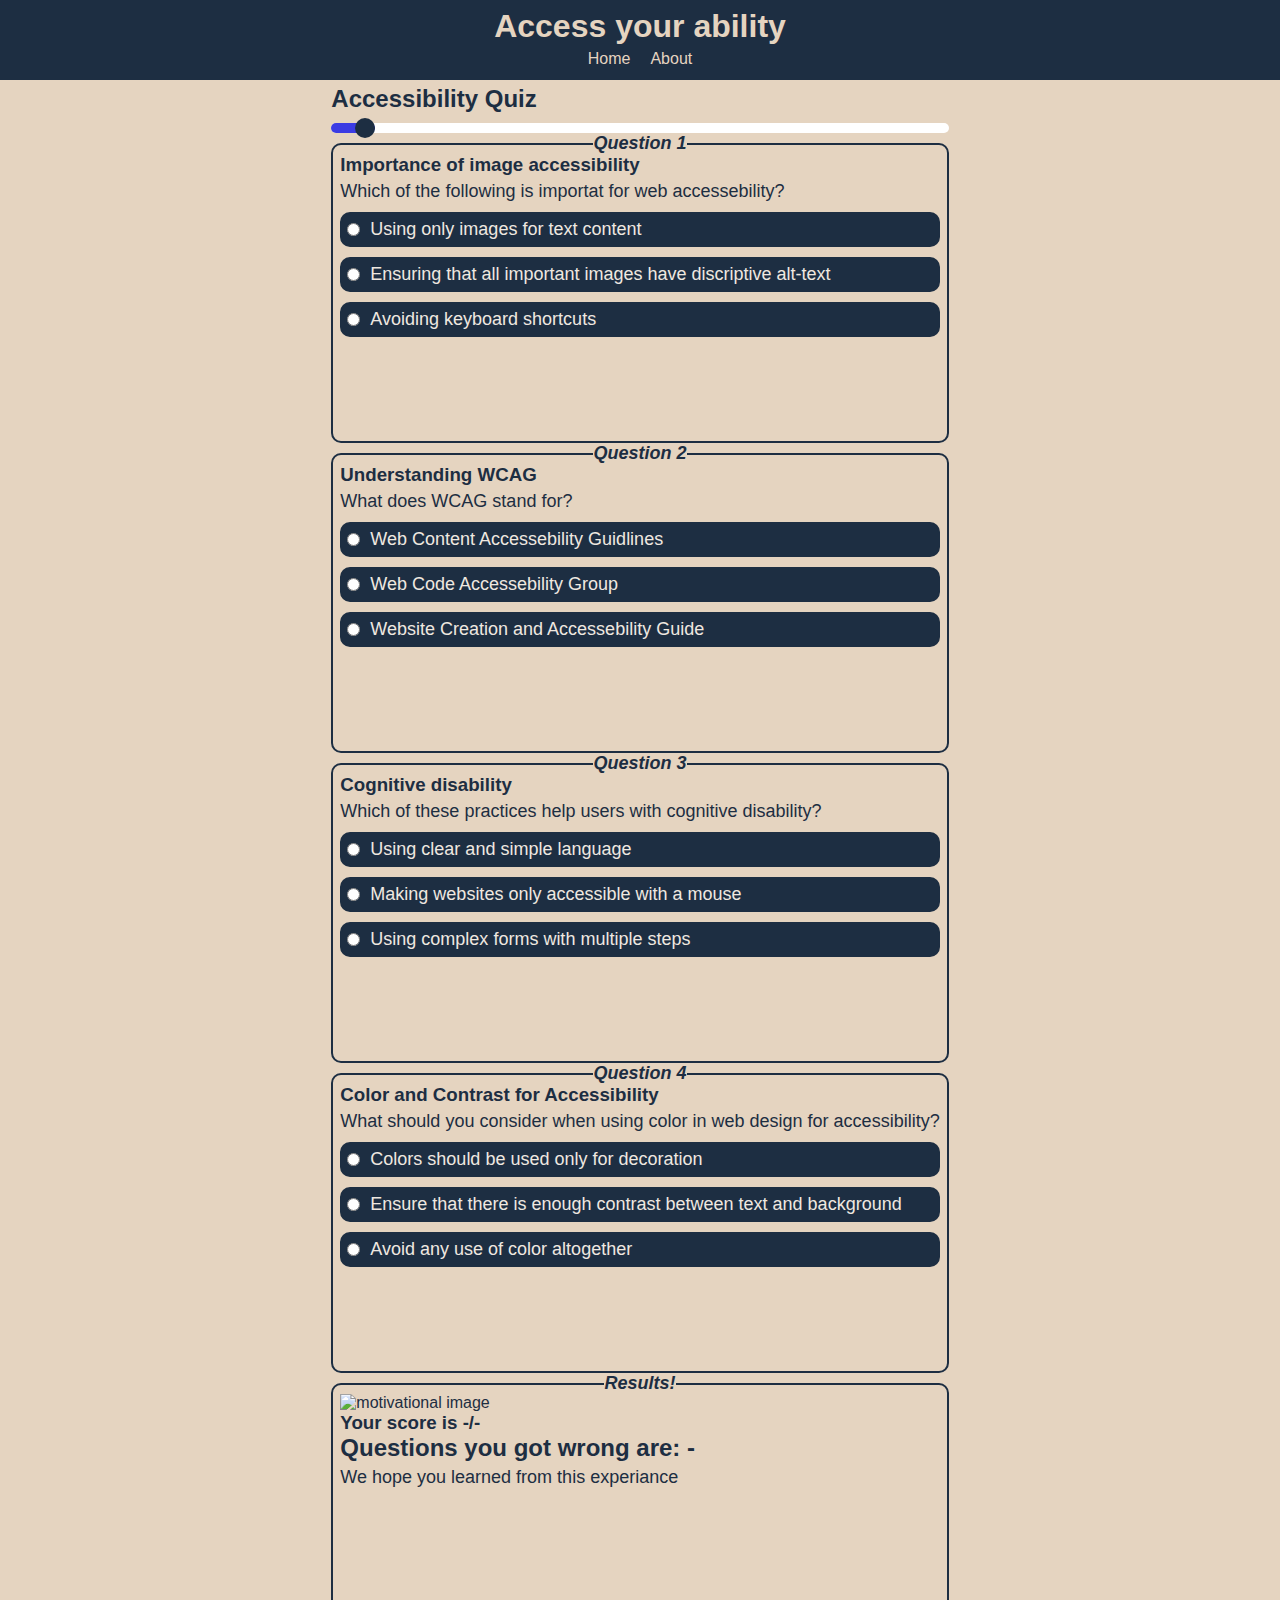
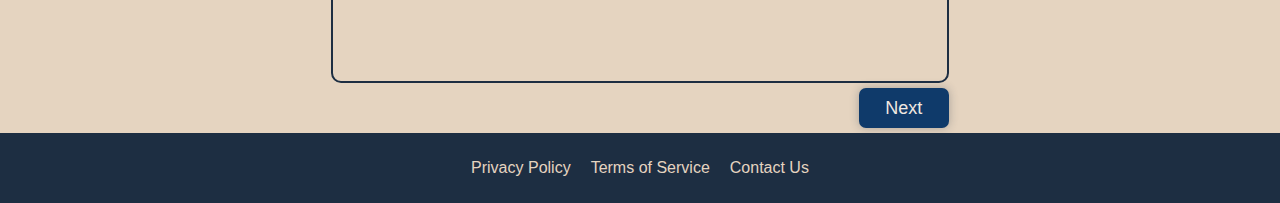
==== index.html @ b811b4c0 "fuckfuckfuckfuck" ====
<!DOCTYPE html>
<html lang="en">

<head>
  <meta charset="UTF-8" />
  <meta
    name="viewport"
    content="width=device-width, initial-scale=1.0"
  />
  <title>Access Your Ability</title>
  <link
    rel="stylesheet"
    href="css/styles.css"
  />

</head>

<body>
  <a
    href="#main-content"
    class="skip-link"
  >Skip to main content</a>
  <header id="header">
    <div class="header-content">
      <h1>
        Access your ability
      </h1>
      <nav
        role="navigation"
        aria-label="main menu"
      >
        <ul>
          <li>
            <a
              href="index.html"
              class="nav-links"
            >Home</a>
          </li>
          <li>
            <a
              href="about.html"
              class="nav-links"
            >About</a>
          </li>
        </ul>
      </nav>
    </div>
  </header>

  <main id="main">

    <section
      id="banner"
      role="banner"
    >
      <img
        src="assets/hero.jpg"
        alt=""
        role="presentation"
      />
    </section>
    <div class="main-content">
      <section id="introduction">
        <h2>Introduction</h2>
        <p>Our quiz is accessible with clear text, high contrast, keyboard navigation, and alternative text for images.
        </p>
        <div class="start-quiz">
          <button
            id="intro-continue"
            type="button"
            class="start-quiz-button"
          >
            Start Quiz
          </button>
        </div>
      </section>

      <section id="quiz-section">
        <h2 id="quiz-head">
          Accessibility Quiz
        </h2>
        <div class="progress-bar-container">
          <div class="progress-bar">
            <div
              class="bar"
              id="bar"
            ><span id="percent-bar"></span></div>
          </div>

        </div>
        <form>
          <fieldset
            id="question-one"
            class="form-questions"
          >
            <legend>
              Question 1
            </legend>
            <h3>Importance of image accessibility</h3>
            <p>Which of the following is importat for web accessebility?</p>

            <span class="answer-container">
              <input
                id="question-1-1"
                name="question-1"
                value="true"
                type="radio"
              >
              <label for="question-1-1">Using only images for text content</label>
            </span>

            <span class="answer-container">
              <input
                id="question-1-2"
                name="question-1"
                value="false"
                type="radio"
              >
              <label for="question-1-2">Ensuring that all important images have discriptive alt-text</label>
            </span>

            <span class="answer-container">
              <input
                id="question-1-3"
                name="question-1"
                value="false"
                type="radio"
              >
              <label for="question-1-3">Avoiding keyboard shortcuts</label>
            </span>
          </fieldset>

          <fieldset
            id="question-two"
            class="form-questions"
          >
            <legend>
              Question 2
            </legend>
            <h3>Understanding WCAG</h3>
            <p>What does WCAG stand for?</p>
            <span class="answer-container">
              <input
                id="question-2-1"
                name="WCAG"
                value="true"
                type="radio"
              >
              <label for="question-2-1">Web Content Accessebility Guidlines</label>
            </span>

            <span class="answer-container">
              <input
                id="question-2-2"
                name="WCAG"
                value="false"
                type="radio"
              >
              <label for="question-2-2">Web Code Accessebility Group</label>
            </span>

            <span class="answer-container">
              <input
                id="question-2-3"
                name="WCAG"
                value="false"
                type="radio"
              >
              <label for="question-2-3">Website Creation and Accessebility Guide</label>
            </span>
          </fieldset>

          <fieldset
            id="question-three"
            class="form-questions"
          >
            <legend>
              Question 3
            </legend>
            <h3>Cognitive disability</h3>
            <p>Which of these practices help users with cognitive disability?</p>

            <span class="answer-container">
              <input
                id="question-3-1"
                name="cognitive-disability"
                value="true"
                type="radio"
              >
              <label for="question-3-1">Using clear and simple language</label>
            </span>

            <span class="answer-container">
              <input
                id="question-3-2"
                name="cognitive-disability"
                value="false"
                type="radio"
              >
              <label for="question-3-2">Making websites only accessible with a mouse</label>
            </span>

            <span class="answer-container">
              <input
                id="question-3-3"
                name="cognitive-disability"
                value="false"
                type="radio"
              >
              <label for="question-3-3">Using complex forms with multiple steps</label>
            </span>

          </fieldset>

          <fieldset
            id="question-four"
            class="form-questions"
          >
            <legend>
              Question 4
            </legend>
            <h3>Color and Contrast for Accessibility </h3>
            <p>What should you consider when using color in web design for accessibility?</p>

            <span class="answer-container">
              <input
                id="question-4-1"
                name="color-accessibility"
                value="false"
                type="radio"
              >
              <label for="question-4-1">Colors should be used only for decoration</label>
            </span>

            <span class="answer-container">
              <input
                id="question-4-2"
                name="color-accessibility"
                value="true"
                type="radio"
              >
              <label for="question-4-2">Ensure that there is enough contrast between text and background</label>
            </span>

            <span class="answer-container">
              <input
                id="question-4-3"
                name="color-accessibility"
                value="false"
                type="radio"
              >
              <label for="question-4-3">Avoid any use of color altogether</label>
            </span>

          </fieldset>

          <fieldset
            id="results"
            class="form-result"
          >
            <legend>
              Results!
            </legend>
            <img
              src=""
              alt="motivational image"
              role="img"
            />
            <h3 id="score">Your score is -/-</h3>
            <h2 id="flunked">Questions you got wrong are: -</h2>
            <p id="results-message">We hope you learned from this experiance</p>
          </fieldset>

        </form>
        <div class="button-container">
          <!-- Change the names on these divs later on -->

          <button
            id="back-button"
            type="button"
            class="quiz-buttons"
            hidden="true"
          >
            Back
          </button>

          <button
            id="next-button"
            type="button"
            class="quiz-buttons"
          >
            Next
          </button>

          <button
            id="result-button"
            type="submit"
            class="quiz-buttons"
            hidden="true"
          >
            See Result
          </button>

        </div>
      </section>

    </div>

  </main>

  <footer
    id="footer"
    role="contentinfo"
  >
    <div class="footer-content">
      <ul>
        <li>
          <a
            href="#"
            class="nav-links"
          >Privacy Policy</a>
        </li>
        <li>
          <a
            href="#"
            class="nav-links"
          >Terms of Service</a>
        </li>
        <li>
          <a
            href="#"
            class="nav-links"
          >Contact Us</a>
        </li>
      </ul>
    </div>
  </footer>

  <script src="js/main.js"></script>
</body>


</html>
---- css/styles.css ----
* {
  margin: 0;
  padding: 0;
  box-sizing: border-box;
  font-family: 'Gill Sans', 'Gill Sans MT', Calibri, 'Trebuchet MS', sans-serif;
}

body {
  display: flex;
  flex-direction: column;
  min-height: 100vh;
}

.skip-link {
  position: absolute;
  top: -40px;
  left: 0;
  color: white;
  padding: 8px;
  z-index: 100;
  transition: top 0.3s;
}

.skip-link:focus {
  top: 0;
  outline: 3px solid yellow;
  outline-offset: 2px;
  border-radius: 2px;
  text-decoration: none;
}

:focus-visible {
  outline: 2px solid yellow;
  outline-offset: 2px;
  border: 2px solid red !important;
  border-radius: 2px;
}

#header {
  background-color: #1d2e42;
  color: #e5d4c0;
  display: flex;
  height: 80px;
}

.header-content {
  display: flex;
  flex-direction: column;
  justify-content: center;
  align-items: center;
  width: 100%;

}

h1 {

  text-align: center;

}

ul {
  display: flex;
  gap: 10px;
}

li {
  list-style-type: none;
  padding: 5px;
}

.nav-links {
  text-decoration: none;
  color: #e5d4c0;
  font-size: 16px;
}

#banner {
  height: auto;
  display: none;
}

#banner img {
  width: 100%;
  object-fit: cover;
  height: auto;
  max-height: 250px;
}

main {
  background-color: #e5d4c0;
  flex: 1;
  display: flex;
  flex-direction: column;
}

.main-content {
  display: flex;
  justify-content: center;
  align-items: center;
  flex: 1;

}

/*Här gör vi disply flex för att styla introduction*/
#introduction {
  margin-top: -4px;
  padding: 10px;
  color: white;
  flex: 1;
  display: none;
  /* display: flex; */
  flex-direction: column;
  align-items: center;
  justify-content: center;
  max-width: 446px;
  background-color: #e8dbcc;


}

#introduction h2,
#introduction p {
  padding: 7px;
  color: #1d2e42;
}

#introduction p {
  font-size: 18px;
  text-align: center;
}

.start-quiz {
  display: flex;
  justify-content: flex-start;
  margin: 10px 10px 10px 0;

}

.start-quiz-button {
  font-size: 18px;
  font-weight: 500;
  padding: 8px;
  border-radius: 10px;
  border: none;
  background-color: #1d2e42;
  color: #e5d4c0;
  box-shadow: 0px 0px 10px rgba(29, 46, 66, 0.3);


}

/* Ta bort display none sen  */
#quiz-section {
  display: block;
  margin: 5px;
  color: #1d2e42;
  /* display: none; */
}

#quiz-head {
  padding-bottom: 10px;
}

/*progressbar*/
.progress-bar-container {
  width: 100%;
  display: flex;
  justify-content: center;
  align-items: center;
}

.progress-bar {
  background: white;
  height: 10px;
  width: 100%;
  border-radius: 5px;
}

.bar {
  height: 10px;
  border-radius: 5px;
  width: 7%;
  background: rgb(59, 59, 227);
  display: flex;
  justify-content: flex-end;
  align-items: center;
  transition: all 0.25s ease-in-out;
}

.bar span {
  height: 20px;
  width: 20px;
  border-radius: 50%;
  background-color: white;
  display: flex;
  align-items: center;
  justify-content: center;
  background-color: #1d2e42;
}

form {
  display: flex;
  flex-direction: column;
  height: 100%;
  width: 100%;
  overflow: hidden;
  position: relative;
}

legend {
  font-size: 18px;
  font-weight: 600;
  font-style: italic;
  text-align: center;
}

.form-questions,
.form-result {
  /* font-size: 16px; */
  flex: 1;
  flex-direction: column;
  padding: 0 7px;
  border-radius: 10px;
  width: 100%;
  display: flex;
  border: 2px solid #1d2e42;
  min-height: 310px;
  min-width: 100%;
  flex-shrink: 0;
  transition: transform 0.3s ease-in-out;
}

/*här stod det tidigare bara .form-questions istället för .form-questions p. Vet inte varför men det gjorde att paddingen i den ovanför inte funkade så ändrade det*/
.form-questions p,
.form-result p {
  font-size: 18px;
  padding: 5px 0;
}

.form-questions.displayed {
  display: flex;
}

.form-result.displayed {
  display: flex;
}

.slide-in-right {
  transform: translateX(100%);
}

.slide-in-left {
  transform: translateX(-100%);
}

.slide-out-left {
  transform: translateX(-100%);
}

.slide-out-right {
  transform: translateX(100%);
}

/*
.slide-in-right {
  animation: slideInRight 0.25s linear;
  animation-fill-mode: forwards;
  display: flex;
}


@keyframes slideInRight {
  from {
    transform: translateX(100%);
  }

  to {
    transform: translateX(0);
  }

}

.slide-out-left {
  animation: slideOutLeft 0.25s linear;
  animation-fill-mode: forwards;
}

@keyframes slideOutLeft {
  from {
    transform: translateX(0);
  }

  to {
    transform: translateX(-100%);
    display: none;

  }
}


.slide-in-left {
  animation: slideInLeft 0.25s linear;
  animation-fill-mode: forwards;
}

@keyframes slideInLeft {
  from {
    transform: translateX(-100%);
  }

  to {
    transform: translateX(0);
    display: flex;
  }

}

.slide-out-right {
  animation: slideOutRight 0.25s linear;
  animation-fill-mode: forwards;
}

@keyframes slideOutRight {
  from {
    transform: translateX(0);
  }

  to {
    transform: translateX(100%);
    display: none;
  }
}
*/

.answer-container {
  display: flex;
  flex-direction: row;
  gap: 10px;
  padding: 5px;
  margin: 5px 0;
  border: 2px solid #1d2e42;
  border-radius: 10px;
  background-color: #1d2e42;
  color: #efe8e0;
  font-size: 18px;

}

.button-container {
  display: flex;
  margin-top: 5px;
  justify-content: space-between;

}

#back-button[hidden] {
  visibility: hidden;
  display: block;
  /* Don't delete!! This is so that the next-button stays to the right when backbutton is not visable */
}

.quiz-buttons {
  width: 90px;
  height: 40px;
  font-size: 18px;
  border: none;
  border-radius: 7px;
  background-color: #0f3a6a;
  color: #efe8e0;
  box-shadow: 0px 0px 10px rgba(29, 46, 66, 0.3);

}

#footer {
  background-color: #1d2e42;
  height: 70px;
  display: flex;
  flex-direction: row;
  align-items: center;
  justify-content: space-evenly;
}

.footer-content {
  padding: 0 10px;
}

@media (prefers-reduced-motion) {
  /* styles to apply if a user's device settings are set to reduced motion */
}
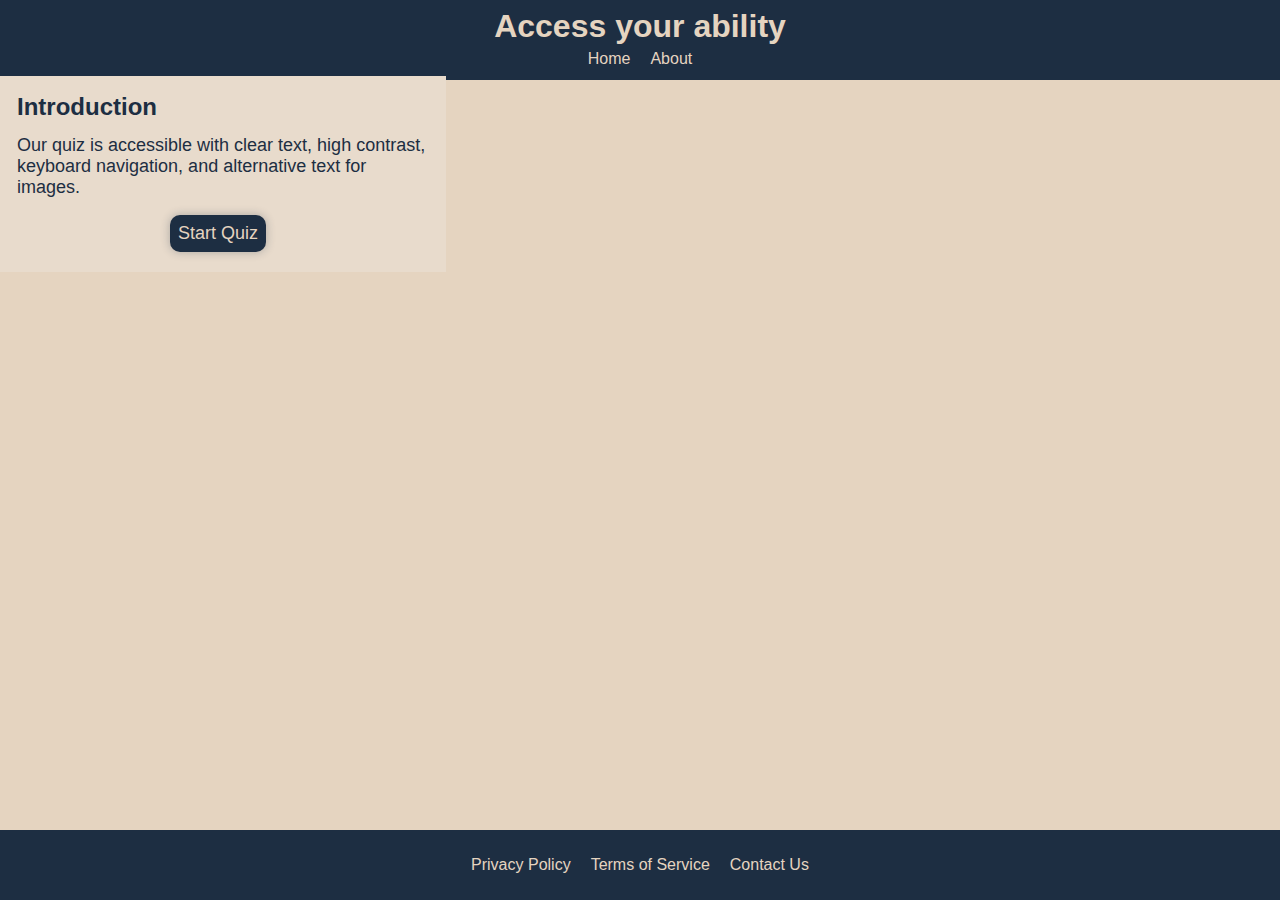
==== commit f7e3ab6b: "start function on displaying form and html for name and email" ====
--- a/index.html
+++ b/index.html
@@ -17,7 +17,7 @@
 
 <body>
   <a
-    href="#main-content"
+    href="#intro-continue"
     class="skip-link"
   >Skip to main content</a>
   <header id="header">
@@ -59,219 +59,231 @@
         role="presentation"
       />
     </section>
-    <div class="main-content">
-      <section id="introduction">
-        <h2>Introduction</h2>
-        <p>Our quiz is accessible with clear text, high contrast, keyboard navigation, and alternative text for images.
-        </p>
-        <div class="start-quiz">
-          <button
-            id="intro-continue"
-            type="button"
-            class="start-quiz-button"
-          >
-            Start Quiz
-          </button>
+
+    <section id="introduction">
+
+      <h2>Introduction</h2>
+      <p>Our quiz is accessible with clear text, high contrast, keyboard navigation, and alternative text for images.
+      </p>
+      <div class="start-quiz">
+
+        <button
+          id="intro-continue"
+          type="button"
+          class="start-quiz-button"
+        >
+          Start Quiz
+        </button>
+      </div>
+    </section>
+
+    <section
+      id="quiz-section"
+      hidden
+    >
+      <h2 id="quiz-head">
+        Accessibility Quiz
+      </h2>
+
+      <div class="progress-bar-container">
+        <div class="progress-bar">
+          <div
+            class="bar"
+            id="bar"
+          ><span id="percent-bar"></span></div>
         </div>
-      </section>
-
-      <section id="quiz-section">
-        <h2 id="quiz-head">
-          Accessibility Quiz
-        </h2>
-        <div class="progress-bar-container">
-          <div class="progress-bar">
-            <div
-              class="bar"
-              id="bar"
-            ><span id="percent-bar"></span></div>
-          </div>
-
-        </div>
-        <form>
-          <fieldset
-            id="question-one"
-            class="form-questions"
-          >
-            <legend>
-              Question 1
-            </legend>
-            <h3>Importance of image accessibility</h3>
-            <p>Which of the following is importat for web accessebility?</p>
-
-            <span class="answer-container">
-              <input
-                id="question-1-1"
-                name="question-1"
-                value="true"
-                type="radio"
-              >
-              <label for="question-1-1">Using only images for text content</label>
-            </span>
-
-            <span class="answer-container">
-              <input
-                id="question-1-2"
-                name="question-1"
-                value="false"
-                type="radio"
-              >
-              <label for="question-1-2">Ensuring that all important images have discriptive alt-text</label>
-            </span>
-
-            <span class="answer-container">
-              <input
-                id="question-1-3"
-                name="question-1"
-                value="false"
-                type="radio"
-              >
-              <label for="question-1-3">Avoiding keyboard shortcuts</label>
-            </span>
-          </fieldset>
-
-          <fieldset
-            id="question-two"
-            class="form-questions"
-          >
-            <legend>
-              Question 2
-            </legend>
-            <h3>Understanding WCAG</h3>
-            <p>What does WCAG stand for?</p>
-            <span class="answer-container">
-              <input
-                id="question-2-1"
-                name="WCAG"
-                value="true"
-                type="radio"
-              >
-              <label for="question-2-1">Web Content Accessebility Guidlines</label>
-            </span>
-
-            <span class="answer-container">
-              <input
-                id="question-2-2"
-                name="WCAG"
-                value="false"
-                type="radio"
-              >
-              <label for="question-2-2">Web Code Accessebility Group</label>
-            </span>
-
-            <span class="answer-container">
-              <input
-                id="question-2-3"
-                name="WCAG"
-                value="false"
-                type="radio"
-              >
-              <label for="question-2-3">Website Creation and Accessebility Guide</label>
-            </span>
-          </fieldset>
-
-          <fieldset
-            id="question-three"
-            class="form-questions"
-          >
-            <legend>
-              Question 3
-            </legend>
-            <h3>Cognitive disability</h3>
-            <p>Which of these practices help users with cognitive disability?</p>
-
-            <span class="answer-container">
-              <input
-                id="question-3-1"
-                name="cognitive-disability"
-                value="true"
-                type="radio"
-              >
-              <label for="question-3-1">Using clear and simple language</label>
-            </span>
-
-            <span class="answer-container">
-              <input
-                id="question-3-2"
-                name="cognitive-disability"
-                value="false"
-                type="radio"
-              >
-              <label for="question-3-2">Making websites only accessible with a mouse</label>
-            </span>
-
-            <span class="answer-container">
-              <input
-                id="question-3-3"
-                name="cognitive-disability"
-                value="false"
-                type="radio"
-              >
-              <label for="question-3-3">Using complex forms with multiple steps</label>
-            </span>
-
-          </fieldset>
-
-          <fieldset
-            id="question-four"
-            class="form-questions"
-          >
-            <legend>
-              Question 4
-            </legend>
-            <h3>Color and Contrast for Accessibility </h3>
-            <p>What should you consider when using color in web design for accessibility?</p>
-
-            <span class="answer-container">
-              <input
-                id="question-4-1"
-                name="color-accessibility"
-                value="false"
-                type="radio"
-              >
-              <label for="question-4-1">Colors should be used only for decoration</label>
-            </span>
-
-            <span class="answer-container">
-              <input
-                id="question-4-2"
-                name="color-accessibility"
-                value="true"
-                type="radio"
-              >
-              <label for="question-4-2">Ensure that there is enough contrast between text and background</label>
-            </span>
-
-            <span class="answer-container">
-              <input
-                id="question-4-3"
-                name="color-accessibility"
-                value="false"
-                type="radio"
-              >
-              <label for="question-4-3">Avoid any use of color altogether</label>
-            </span>
-
-          </fieldset>
-
-          <fieldset
-            id="results"
-            class="form-result"
-          >
-            <legend>
-              Results!
-            </legend>
-            <img
-              src=""
-              alt="motivational image"
-              role="img"
-            />
-            <h3 id="score">Your score is -/-</h3>
-            <h2 id="flunked">Questions you got wrong are: -</h2>
-            <p id="results-message">We hope you learned from this experiance</p>
-          </fieldset>
-
-        </form>
+      </div>
+
+      <form>
+        <fieldset >
+          <!-- ska vi göra att man fyller i namn här eller inte? -->
+        </fieldset>
+        <fieldset
+          id="question-one"
+          class="form-questions"
+        >
+          <legend>
+            Question 1
+          </legend>
+          <h3>Importance of image accessibility</h3>
+          <p>Which of the following is importat for web accessebility?</p>
+
+          <span class="answer-container">
+            <input
+              id="question-1-1"
+              name="question-1"
+              value="true"
+              type="radio"
+            >
+            <label for="question-1-1">Using only images for text content</label>
+          </span>
+
+          <span class="answer-container">
+            <input
+              id="question-1-2"
+              name="question-1"
+              value="false"
+              type="radio"
+            >
+            <label for="question-1-2">Ensuring that all important images have discriptive alt-text</label>
+          </span>
+
+          <span class="answer-container">
+            <input
+              id="question-1-3"
+              name="question-1"
+              value="false"
+              type="radio"
+            >
+            <label for="question-1-3">Avoiding keyboard shortcuts</label>
+          </span>
+        </fieldset>
+
+        <fieldset
+          id="question-two"
+          class="form-questions"
+          hidden
+        >
+          <legend>
+            Question 2
+          </legend>
+          <h3>Understanding WCAG</h3>
+          <p>What does WCAG stand for?</p>
+          <span class="answer-container">
+            <input
+              id="question-2-1"
+              name="WCAG"
+              value="true"
+              type="radio"
+            >
+            <label for="question-2-1">Web Content Accessebility Guidlines</label>
+          </span>
+
+          <span class="answer-container">
+            <input
+              id="question-2-2"
+              name="WCAG"
+              value="false"
+              type="radio"
+            >
+            <label for="question-2-2">Web Code Accessebility Group</label>
+          </span>
+
+          <span class="answer-container">
+            <input
+              id="question-2-3"
+              name="WCAG"
+              value="false"
+              type="radio"
+            >
+            <label for="question-2-3">Website Creation and Accessebility Guide</label>
+          </span>
+        </fieldset>
+
+        <fieldset
+          id="question-three"
+          class="form-questions"
+          hidden="true"
+        >
+          <legend>
+            Question 3
+          </legend>
+          <h3>Cognitive disability</h3>
+          <p>Which of these practices help users with cognitive disability?</p>
+
+          <span class="answer-container">
+            <input
+              id="question-3-1"
+              name="cognitive-disability"
+              value="true"
+              type="radio"
+            >
+            <label for="question-3-1">Using clear and simple language</label>
+          </span>
+
+          <span class="answer-container">
+            <input
+              id="question-3-2"
+              name="cognitive-disability"
+              value="false"
+              type="radio"
+            >
+            <label for="question-3-2">Making websites only accessible with a mouse</label>
+          </span>
+
+          <span class="answer-container">
+            <input
+              id="question-3-3"
+              name="cognitive-disability"
+              value="false"
+              type="radio"
+            >
+            <label for="question-3-3">Using complex forms with multiple steps</label>
+          </span>
+
+        </fieldset>
+
+        <fieldset
+          id="question-four"
+          class="form-questions"
+          hidden="true"
+        >
+          <legend>
+            Question 4
+          </legend>
+          <h3>Color and Contrast for Accessibility </h3>
+          <p>What should you consider when using color in web design for accessibility?</p>
+
+          <span class="answer-container">
+            <input
+              id="question-4-1"
+              name="color-accessibility"
+              value="false"
+              type="radio"
+            >
+            <label for="question-4-1">Colors should be used only for decoration</label>
+          </span>
+
+          <span class="answer-container">
+            <input
+              id="question-4-2"
+              name="color-accessibility"
+              value="true"
+              type="radio"
+            >
+            <label for="question-4-2">Ensure that there is enough contrast between text and background</label>
+          </span>
+
+          <span class="answer-container">
+            <input
+              id="question-4-3"
+              name="color-accessibility"
+              value="false"
+              type="radio"
+            >
+            <label for="question-4-3">Avoid any use of color altogether</label>
+          </span>
+
+        </fieldset>
+
+        <fieldset
+          id="results"
+          class="form-result"
+          hidden="true"
+        >
+          <legend>
+            Results!
+          </legend>
+          <img
+            src=""
+            alt="motivational image"
+            role="img"
+          />
+          <h3 id="score">Your score is -/-</h3>
+          <h2 id="flunked">Questions you got wrong are: -</h2>
+          <p id="results-message">We hope you learned from this experiance</p>
+        </fieldset>
+
         <div class="button-container">
           <!-- Change the names on these divs later on -->
 
@@ -292,19 +304,28 @@
             Next
           </button>
 
-          <button
+          <input
             id="result-button"
             type="submit"
             class="quiz-buttons"
             hidden="true"
-          >
-            See Result
+            value="See Result"
+          />
+
+          <button
+            id="retake-button"
+            type="button"
+            class="quiz-buttons"
+            hidden="true"
+          >Retake quiz
+
           </button>
-
         </div>
-      </section>
-
-    </div>
+      </form>
+
+    </section>
+
+
 
   </main>
 
--- a/css/styles.css
+++ b/css/styles.css
@@ -93,28 +93,14 @@
   flex-direction: column;
 }
 
-.main-content {
-  display: flex;
-  justify-content: center;
-  align-items: center;
-  flex: 1;
-
-}
 
 /*Här gör vi disply flex för att styla introduction*/
 #introduction {
   margin-top: -4px;
   padding: 10px;
   color: white;
-  flex: 1;
-  display: none;
-  /* display: flex; */
-  flex-direction: column;
-  align-items: center;
-  justify-content: center;
   max-width: 446px;
   background-color: #e8dbcc;
-
 
 }
 
@@ -126,12 +112,12 @@
 
 #introduction p {
   font-size: 18px;
-  text-align: center;
+
 }
 
 .start-quiz {
   display: flex;
-  justify-content: flex-start;
+  justify-content: center;
   margin: 10px 10px 10px 0;
 
 }
@@ -151,10 +137,10 @@
 
 /* Ta bort display none sen  */
 #quiz-section {
-  display: block;
+  /* display: block; */
   margin: 5px;
   color: #1d2e42;
-  /* display: none; */
+
 }
 
 #quiz-head {
@@ -219,15 +205,15 @@
   /* font-size: 16px; */
   flex: 1;
   flex-direction: column;
+
   padding: 0 7px;
+  /*display: flex;*/
   border-radius: 10px;
-  width: 100%;
-  display: flex;
+  transform: translateX(100%);
+  opacity: 0;
+  display: none;
   border: 2px solid #1d2e42;
   min-height: 310px;
-  min-width: 100%;
-  flex-shrink: 0;
-  transition: transform 0.3s ease-in-out;
 }
 
 /*här stod det tidigare bara .form-questions istället för .form-questions p. Vet inte varför men det gjorde att paddingen i den ovanför inte funkade så ändrade det*/
@@ -237,37 +223,16 @@
   padding: 5px 0;
 }
 
-.form-questions.displayed {
-  display: flex;
-}
-
-.form-result.displayed {
-  display: flex;
-}
-
-.slide-in-right {
-  transform: translateX(100%);
-}
-
-.slide-in-left {
-  transform: translateX(-100%);
-}
-
-.slide-out-left {
-  transform: translateX(-100%);
-}
-
-.slide-out-right {
-  transform: translateX(100%);
-}
-
-/*
+.form-questions:not([hidden]),
+.form-result:not([hidden]) {
+  opacity: 1;
+  transform: translateX(0);
+  display: flex;
+}
+
 .slide-in-right {
   animation: slideInRight 0.25s linear;
-  animation-fill-mode: forwards;
-  display: flex;
-}
-
+}
 
 @keyframes slideInRight {
   from {
@@ -282,7 +247,6 @@
 
 .slide-out-left {
   animation: slideOutLeft 0.25s linear;
-  animation-fill-mode: forwards;
 }
 
 @keyframes slideOutLeft {
@@ -292,15 +256,12 @@
 
   to {
     transform: translateX(-100%);
-    display: none;
-
   }
 }
 
 
 .slide-in-left {
   animation: slideInLeft 0.25s linear;
-  animation-fill-mode: forwards;
 }
 
 @keyframes slideInLeft {
@@ -310,14 +271,12 @@
 
   to {
     transform: translateX(0);
-    display: flex;
   }
 
 }
 
 .slide-out-right {
   animation: slideOutRight 0.25s linear;
-  animation-fill-mode: forwards;
 }
 
 @keyframes slideOutRight {
@@ -327,10 +286,8 @@
 
   to {
     transform: translateX(100%);
-    display: none;
-  }
-}
-*/
+  }
+}
 
 .answer-container {
   display: flex;
@@ -350,13 +307,17 @@
   display: flex;
   margin-top: 5px;
   justify-content: space-between;
-
 }
 
 #back-button[hidden] {
   visibility: hidden;
   display: block;
   /* Don't delete!! This is so that the next-button stays to the right when backbutton is not visable */
+}
+
+#retake-button[hidden] {
+  visibility: hidden;
+
 }
 
 .quiz-buttons {
@@ -368,7 +329,7 @@
   background-color: #0f3a6a;
   color: #efe8e0;
   box-shadow: 0px 0px 10px rgba(29, 46, 66, 0.3);
-
+  text-align: center;
 }
 
 #footer {
@@ -382,8 +343,4 @@
 
 .footer-content {
   padding: 0 10px;
-}
-
-@media (prefers-reduced-motion) {
-  /* styles to apply if a user's device settings are set to reduced motion */
 }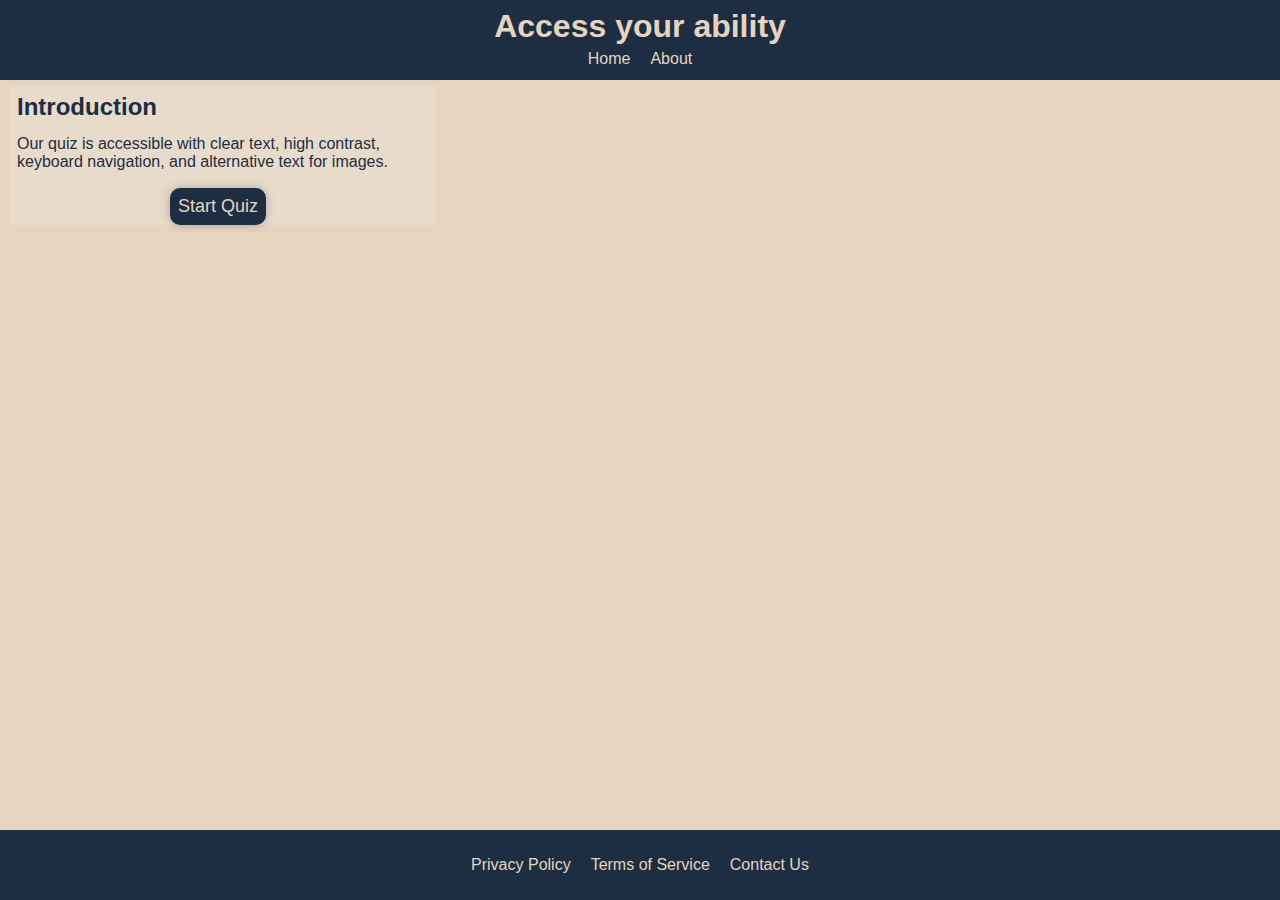
==== commit b9880480: "add a few more sections for positioning" ====
--- a/index.html
+++ b/index.html
@@ -60,20 +60,21 @@
       />
     </section>
 
-    <section id="introduction">
-
-      <h2>Introduction</h2>
-      <p>Our quiz is accessible with clear text, high contrast, keyboard navigation, and alternative text for images.
-      </p>
-      <div class="start-quiz">
-
-        <button
-          id="intro-continue"
-          type="button"
-          class="start-quiz-button"
-        >
-          Start Quiz
-        </button>
+    <section id="introduction-section">
+      <div class="introduction">
+        <h2>Introduction</h2>
+        <p>Our quiz is accessible with clear text, high contrast, keyboard navigation, and alternative text for images.
+        </p>
+        <div class="start-quiz">
+
+          <button
+            id="intro-continue"
+            type="button"
+            class="start-quiz-button"
+          >
+            Start Quiz
+          </button>
+        </div>
       </div>
     </section>
 
@@ -85,7 +86,10 @@
         Accessibility Quiz
       </h2>
 
-      <div class="progress-bar-container">
+      <div
+        class="progress-bar-container"
+        hidden
+      >
         <div class="progress-bar">
           <div
             class="bar"
@@ -95,231 +99,277 @@
       </div>
 
       <form>
-        <fieldset >
-          <!-- ska vi göra att man fyller i namn här eller inte? -->
-        </fieldset>
-        <fieldset
-          id="question-one"
-          class="form-questions"
-        >
-          <legend>
-            Question 1
-          </legend>
-          <h3>Importance of image accessibility</h3>
-          <p>Which of the following is importat for web accessebility?</p>
-
-          <span class="answer-container">
-            <input
-              id="question-1-1"
-              name="question-1"
-              value="true"
-              type="radio"
-            >
-            <label for="question-1-1">Using only images for text content</label>
-          </span>
-
-          <span class="answer-container">
-            <input
-              id="question-1-2"
-              name="question-1"
-              value="false"
-              type="radio"
-            >
-            <label for="question-1-2">Ensuring that all important images have discriptive alt-text</label>
-          </span>
-
-          <span class="answer-container">
-            <input
-              id="question-1-3"
-              name="question-1"
-              value="false"
-              type="radio"
-            >
-            <label for="question-1-3">Avoiding keyboard shortcuts</label>
-          </span>
-        </fieldset>
-
-        <fieldset
-          id="question-two"
-          class="form-questions"
+        <div class="user-info-section">
+          <fieldset class="">
+            <div class="form-control">
+              <label for="name">Name:</label>
+              <input
+                type="text"
+                id="name"
+                name="name"
+                aria-required="true"
+                aria-describedby="name-error"
+                placeholder="Example: John Doe"
+              />
+              <div
+                id="name-error"
+                class="error"
+                role="alert"
+                hidden
+              ></div>
+            </div>
+            <div class="form-control">
+              <label for="email">Email:</label>
+              <input
+                type="email"
+                id="email"
+                name="email"
+                aria-required="true"
+                aria-describedby="email-hint email-error"
+                placeholder="Example: name@example.com"
+              />
+              <div
+                id="email-hint"
+                class="hint"
+              >Example: name@example.com</div>
+              <div
+                id="email-error"
+                class="error"
+                role="alert"
+                hidden
+              ></div>
+            </div>
+            <!-- ska vi göra att man fyller i namn här eller inte? -->
+          </fieldset>
+        </div>
+
+        <div
+          class="quiz-questions"
           hidden
         >
-          <legend>
-            Question 2
-          </legend>
-          <h3>Understanding WCAG</h3>
-          <p>What does WCAG stand for?</p>
-          <span class="answer-container">
+          <fieldset
+            id="question-one"
+            class="form-questions"
+          >
+            <legend>
+              Question 1
+            </legend>
+            <h3>Importance of image accessibility</h3>
+            <p>Which of the following is importat for web accessebility?</p>
+
+            <span class="answer-container">
+              <input
+                id="question-1-1"
+                name="question-1"
+                value="true"
+                type="radio"
+              >
+              <label for="question-1-1">Using only images for text content</label>
+            </span>
+
+            <span class="answer-container">
+              <input
+                id="question-1-2"
+                name="question-1"
+                value="false"
+                type="radio"
+              >
+              <label for="question-1-2">Ensuring that all important images have discriptive alt-text</label>
+            </span>
+
+            <span class="answer-container">
+              <input
+                id="question-1-3"
+                name="question-1"
+                value="false"
+                type="radio"
+              >
+              <label for="question-1-3">Avoiding keyboard shortcuts</label>
+            </span>
+          </fieldset>
+
+          <fieldset
+            id="question-two"
+            class="form-questions"
+            hidden
+          >
+            <legend>
+              Question 2
+            </legend>
+            <h3>Understanding WCAG</h3>
+            <p>What does WCAG stand for?</p>
+            <span class="answer-container">
+              <input
+                id="question-2-1"
+                name="WCAG"
+                value="true"
+                type="radio"
+              >
+              <label for="question-2-1">Web Content Accessebility Guidlines</label>
+            </span>
+
+            <span class="answer-container">
+              <input
+                id="question-2-2"
+                name="WCAG"
+                value="false"
+                type="radio"
+              >
+              <label for="question-2-2">Web Code Accessebility Group</label>
+            </span>
+
+            <span class="answer-container">
+              <input
+                id="question-2-3"
+                name="WCAG"
+                value="false"
+                type="radio"
+              >
+              <label for="question-2-3">Website Creation and Accessebility Guide</label>
+            </span>
+          </fieldset>
+
+          <fieldset
+            id="question-three"
+            class="form-questions"
+            hidden="true"
+          >
+            <legend>
+              Question 3
+            </legend>
+            <h3>Cognitive disability</h3>
+            <p>Which of these practices help users with cognitive disability?</p>
+
+            <span class="answer-container">
+              <input
+                id="question-3-1"
+                name="cognitive-disability"
+                value="true"
+                type="radio"
+              >
+              <label for="question-3-1">Using clear and simple language</label>
+            </span>
+
+            <span class="answer-container">
+              <input
+                id="question-3-2"
+                name="cognitive-disability"
+                value="false"
+                type="radio"
+              >
+              <label for="question-3-2">Making websites only accessible with a mouse</label>
+            </span>
+
+            <span class="answer-container">
+              <input
+                id="question-3-3"
+                name="cognitive-disability"
+                value="false"
+                type="radio"
+              >
+              <label for="question-3-3">Using complex forms with multiple steps</label>
+            </span>
+
+          </fieldset>
+
+          <fieldset
+            id="question-four"
+            class="form-questions"
+            hidden="true"
+          >
+            <legend>
+              Question 4
+            </legend>
+            <h3>Color and Contrast for Accessibility </h3>
+            <p>What should you consider when using color in web design for accessibility?</p>
+
+            <span class="answer-container">
+              <input
+                id="question-4-1"
+                name="color-accessibility"
+                value="false"
+                type="radio"
+              >
+              <label for="question-4-1">Colors should be used only for decoration</label>
+            </span>
+
+            <span class="answer-container">
+              <input
+                id="question-4-2"
+                name="color-accessibility"
+                value="true"
+                type="radio"
+              >
+              <label for="question-4-2">Ensure that there is enough contrast between text and background</label>
+            </span>
+
+            <span class="answer-container">
+              <input
+                id="question-4-3"
+                name="color-accessibility"
+                value="false"
+                type="radio"
+              >
+              <label for="question-4-3">Avoid any use of color altogether</label>
+            </span>
+
+          </fieldset>
+
+          <fieldset
+            id="results"
+            class="form-result"
+            hidden="true"
+          >
+            <legend>
+              Results!
+            </legend>
+            <img
+              src=""
+              alt="motivational image"
+              role="img"
+            />
+            <h3 id="score">Your score is -/-</h3>
+            <h2 id="flunked">Questions you got wrong are: -</h2>
+            <p id="results-message">We hope you learned from this experiance</p>
+          </fieldset>
+
+          <div class="button-container">
+            <!-- Change the names on these divs later on -->
+
+            <button
+              id="back-button"
+              type="button"
+              class="quiz-buttons"
+              hidden="true"
+            >
+              Back
+            </button>
+
+            <button
+              id="next-button"
+              type="button"
+              class="quiz-buttons"
+            >
+              Next
+            </button>
+
             <input
-              id="question-2-1"
-              name="WCAG"
-              value="true"
-              type="radio"
-            >
-            <label for="question-2-1">Web Content Accessebility Guidlines</label>
-          </span>
-
-          <span class="answer-container">
-            <input
-              id="question-2-2"
-              name="WCAG"
-              value="false"
-              type="radio"
-            >
-            <label for="question-2-2">Web Code Accessebility Group</label>
-          </span>
-
-          <span class="answer-container">
-            <input
-              id="question-2-3"
-              name="WCAG"
-              value="false"
-              type="radio"
-            >
-            <label for="question-2-3">Website Creation and Accessebility Guide</label>
-          </span>
-        </fieldset>
-
-        <fieldset
-          id="question-three"
-          class="form-questions"
-          hidden="true"
-        >
-          <legend>
-            Question 3
-          </legend>
-          <h3>Cognitive disability</h3>
-          <p>Which of these practices help users with cognitive disability?</p>
-
-          <span class="answer-container">
-            <input
-              id="question-3-1"
-              name="cognitive-disability"
-              value="true"
-              type="radio"
-            >
-            <label for="question-3-1">Using clear and simple language</label>
-          </span>
-
-          <span class="answer-container">
-            <input
-              id="question-3-2"
-              name="cognitive-disability"
-              value="false"
-              type="radio"
-            >
-            <label for="question-3-2">Making websites only accessible with a mouse</label>
-          </span>
-
-          <span class="answer-container">
-            <input
-              id="question-3-3"
-              name="cognitive-disability"
-              value="false"
-              type="radio"
-            >
-            <label for="question-3-3">Using complex forms with multiple steps</label>
-          </span>
-
-        </fieldset>
-
-        <fieldset
-          id="question-four"
-          class="form-questions"
-          hidden="true"
-        >
-          <legend>
-            Question 4
-          </legend>
-          <h3>Color and Contrast for Accessibility </h3>
-          <p>What should you consider when using color in web design for accessibility?</p>
-
-          <span class="answer-container">
-            <input
-              id="question-4-1"
-              name="color-accessibility"
-              value="false"
-              type="radio"
-            >
-            <label for="question-4-1">Colors should be used only for decoration</label>
-          </span>
-
-          <span class="answer-container">
-            <input
-              id="question-4-2"
-              name="color-accessibility"
-              value="true"
-              type="radio"
-            >
-            <label for="question-4-2">Ensure that there is enough contrast between text and background</label>
-          </span>
-
-          <span class="answer-container">
-            <input
-              id="question-4-3"
-              name="color-accessibility"
-              value="false"
-              type="radio"
-            >
-            <label for="question-4-3">Avoid any use of color altogether</label>
-          </span>
-
-        </fieldset>
-
-        <fieldset
-          id="results"
-          class="form-result"
-          hidden="true"
-        >
-          <legend>
-            Results!
-          </legend>
-          <img
-            src=""
-            alt="motivational image"
-            role="img"
-          />
-          <h3 id="score">Your score is -/-</h3>
-          <h2 id="flunked">Questions you got wrong are: -</h2>
-          <p id="results-message">We hope you learned from this experiance</p>
-        </fieldset>
-
-        <div class="button-container">
-          <!-- Change the names on these divs later on -->
-
-          <button
-            id="back-button"
-            type="button"
-            class="quiz-buttons"
-            hidden="true"
-          >
-            Back
-          </button>
-
-          <button
-            id="next-button"
-            type="button"
-            class="quiz-buttons"
-          >
-            Next
-          </button>
-
-          <input
-            id="result-button"
-            type="submit"
-            class="quiz-buttons"
-            hidden="true"
-            value="See Result"
-          />
-
-          <button
-            id="retake-button"
-            type="button"
-            class="quiz-buttons"
-            hidden="true"
-          >Retake quiz
-
-          </button>
+              id="result-button"
+              type="submit"
+              class="quiz-buttons"
+              hidden="true"
+              value="See Result"
+            />
+
+            <button
+              id="retake-button"
+              type="button"
+              class="quiz-buttons"
+              hidden="true"
+            >Retake quiz
+
+            </button>
+          </div>
         </div>
       </form>
 
--- a/css/styles.css
+++ b/css/styles.css
@@ -94,25 +94,48 @@
 }
 
 
+
+/*About*/
+#about {
+  display: flex;
+  justify-content: center;
+  align-items: center;
+  flex: 1;
+}
+
+.about-us {
+  padding: 20px;
+  background-color: white;
+  margin: 10px;
+  border-radius: 10px;
+  box-shadow: 0px 0px 10px rgba(29, 46, 66, 0.3);
+
+}
+
+
+
 /*Här gör vi disply flex för att styla introduction*/
-#introduction {
+#introduction-section {
   margin-top: -4px;
   padding: 10px;
   color: white;
   max-width: 446px;
-  background-color: #e8dbcc;
-
-}
-
-#introduction h2,
-#introduction p {
+  
+
+}
+
+#introduction-section h2,
+#introduction-section p {
   padding: 7px;
   color: #1d2e42;
 }
 
-#introduction p {
-  font-size: 18px;
-
+#introduction-section p {
+  font-size: 16px;
+}
+
+.introduction {
+  background-color: #e8dbcc;
 }
 
 .start-quiz {
@@ -150,9 +173,6 @@
 /*progressbar*/
 .progress-bar-container {
   width: 100%;
-  display: flex;
-  justify-content: center;
-  align-items: center;
 }
 
 .progress-bar {
@@ -219,9 +239,10 @@
 /*här stod det tidigare bara .form-questions istället för .form-questions p. Vet inte varför men det gjorde att paddingen i den ovanför inte funkade så ändrade det*/
 .form-questions p,
 .form-result p {
-  font-size: 18px;
+  font-size: 16px;
   padding: 5px 0;
 }
+
 
 .form-questions:not([hidden]),
 .form-result:not([hidden]) {
@@ -299,7 +320,7 @@
   border-radius: 10px;
   background-color: #1d2e42;
   color: #efe8e0;
-  font-size: 18px;
+  font-size: 16px;
 
 }
 
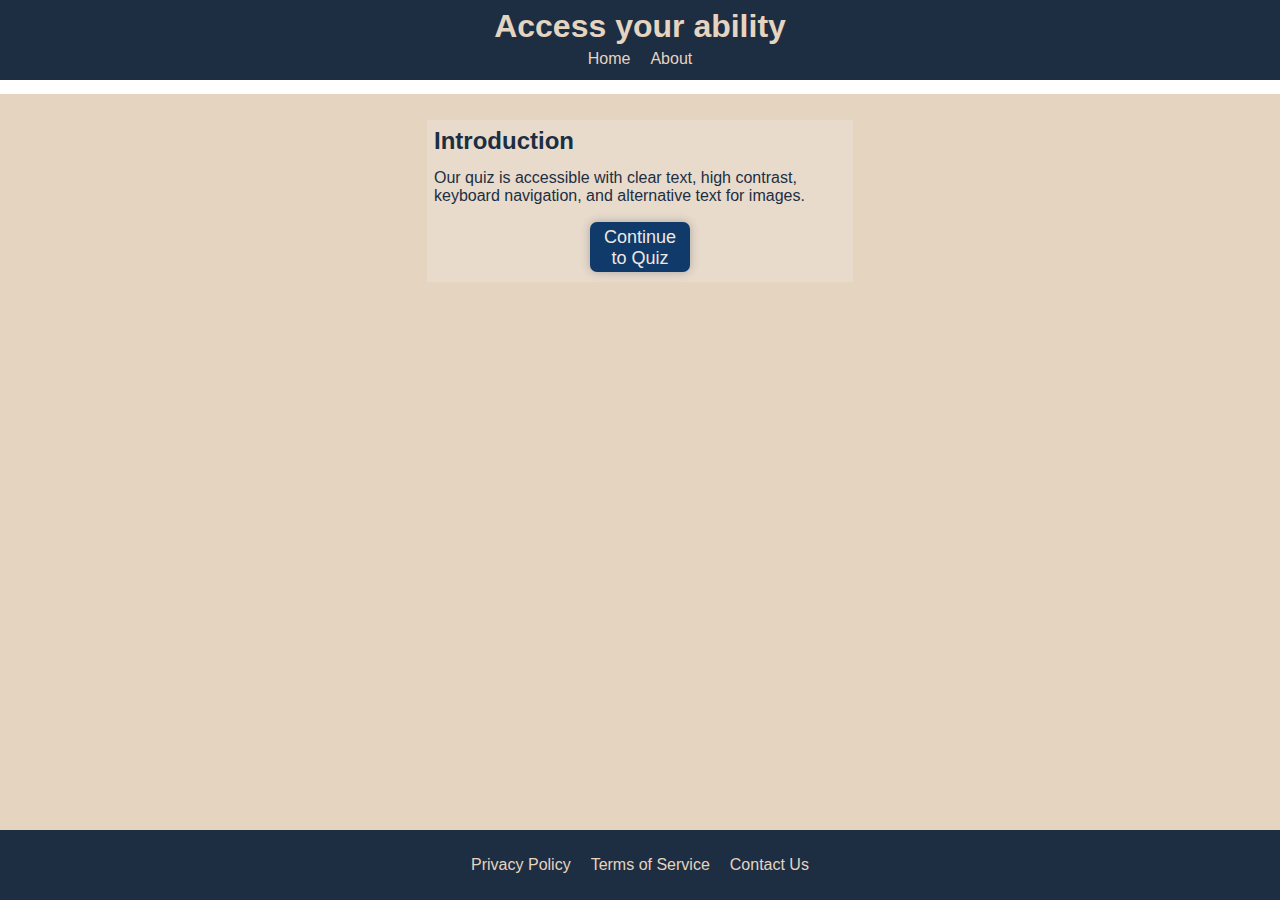
==== commit 596923b2: "Add aria-labels and fix eventlisterner flow" ====
--- a/index.html
+++ b/index.html
@@ -19,8 +19,10 @@
   <a
     href="#intro-continue"
     class="skip-link"
+    aria-label="skip link"
+    aria-describedby="Link to skip ahead and start quiz section"
   >Skip to main content</a>
-  <header id="header">
+  <header id="header" role="navigation" aria-describedby="hahaha">
     <div class="header-content">
       <h1>
         Access your ability
@@ -47,32 +49,35 @@
     </div>
   </header>
 
+  <section
+    id="banner"
+    role="banner"
+  >
+    <img
+      src="assets/hero.jpg"
+      alt=""
+      role="presentation"
+    />
+  </section>
+
   <main id="main">
 
-    <section
-      id="banner"
-      role="banner"
-    >
-      <img
-        src="assets/hero.jpg"
-        alt=""
-        role="presentation"
-      />
-    </section>
-
     <section id="introduction-section">
-      <div class="introduction">
+      <div
+        class="introduction"
+        role="feed"
+      >
         <h2>Introduction</h2>
         <p>Our quiz is accessible with clear text, high contrast, keyboard navigation, and alternative text for images.
         </p>
-        <div class="start-quiz">
+        <div class="continue-container">
 
           <button
             id="intro-continue"
             type="button"
-            class="start-quiz-button"
+            class="intro-continue"
           >
-            Start Quiz
+            Continue to Quiz
           </button>
         </div>
       </div>
@@ -81,6 +86,7 @@
     <section
       id="quiz-section"
       hidden
+      role="feed"
     >
       <h2 id="quiz-head">
         Accessibility Quiz
@@ -94,284 +100,305 @@
           <div
             class="bar"
             id="bar"
+            aria-label="progress bar"
+            aria-describedby="A bar showing progress of quiz"
           ><span id="percent-bar"></span></div>
         </div>
       </div>
 
       <form>
-        <div class="user-info-section">
-          <fieldset class="">
-            <div class="form-control">
-              <label for="name">Name:</label>
-              <input
-                type="text"
-                id="name"
-                name="name"
-                aria-required="true"
-                aria-describedby="name-error"
-                placeholder="Example: John Doe"
-              />
-              <div
-                id="name-error"
-                class="error"
-                role="alert"
-                hidden
-              ></div>
-            </div>
-            <div class="form-control">
-              <label for="email">Email:</label>
-              <input
-                type="email"
-                id="email"
-                name="email"
-                aria-required="true"
-                aria-describedby="email-hint email-error"
-                placeholder="Example: name@example.com"
-              />
-              <div
-                id="email-hint"
-                class="hint"
-              >Example: name@example.com</div>
-              <div
-                id="email-error"
-                class="error"
-                role="alert"
-                hidden
-              ></div>
-            </div>
-            <!-- ska vi göra att man fyller i namn här eller inte? -->
-          </fieldset>
-        </div>
-
-        <div
-          class="quiz-questions"
+
+        <fieldset
+          class="user-info"
+          id="user-info"
+        >
+          <div class="form-control">
+            <label for="name">Name:</label>
+            <input
+              type="text"
+              id="name"
+              name="name"
+              aria-required="true"
+              aria-describedby="name-error"
+              placeholder="Example: John Doe"
+            />
+            <div
+              id="name-error"
+              class="error"
+              role="alert"
+              hidden
+            ></div>
+          </div>
+          <div class="form-control">
+            <label for="email">Email:</label>
+            <input
+              type="email"
+              id="email"
+              name="email"
+              aria-required="true"
+              aria-describedby="email-hint email-error"
+              placeholder="Example: name@example.com"
+            />
+            <div
+              id="email-hint"
+              class="hint"
+            >Example: name@example.com</div>
+            <div
+              id="email-error"
+              class="error"
+              role="alert"
+              hidden
+            ></div>
+          </div>
+          <!-- ska vi göra att man fyller i namn här eller inte? -->
+        </fieldset>
+
+
+
+        <fieldset
+          id="question-one"
+          class="form-questions"
           hidden
-        >
-          <fieldset
-            id="question-one"
-            class="form-questions"
+          aria-label="question 1"
+        >
+          <legend>
+            Question 1
+          </legend>
+          <h3>Importance of image accessibility</h3>
+          <p>Which of the following is importat for web accessebility?</p>
+
+          <span class="answer-container">
+            <input
+              id="question-1-1"
+              name="question-1"
+              value="true"
+              type="radio"
+            >
+            <label for="question-1-1">Using only images for text content</label>
+          </span>
+
+          <span class="answer-container">
+            <input
+              id="question-1-2"
+              name="question-1"
+              value="false"
+              type="radio"
+            >
+            <label for="question-1-2">Ensuring that all important images have discriptive alt-text</label>
+          </span>
+
+          <span class="answer-container">
+            <input
+              id="question-1-3"
+              name="question-1"
+              value="false"
+              type="radio"
+            >
+            <label for="question-1-3">Avoiding keyboard shortcuts</label>
+          </span>
+        </fieldset>
+
+        <fieldset
+          id="question-two"
+          class="form-questions"
+          hidden
+          aria-label="question 2"
+        >
+          <legend>
+            Question 2
+          </legend>
+          <h3>Understanding WCAG</h3>
+          <p>What does WCAG stand for?</p>
+          <span class="answer-container">
+            <input
+              id="question-2-1"
+              name="WCAG"
+              value="true"
+              type="radio"
+            >
+            <label for="question-2-1">Web Content Accessebility Guidlines</label>
+          </span>
+
+          <span class="answer-container">
+            <input
+              id="question-2-2"
+              name="WCAG"
+              value="false"
+              type="radio"
+            >
+            <label for="question-2-2">Web Code Accessebility Group</label>
+          </span>
+
+          <span class="answer-container">
+            <input
+              id="question-2-3"
+              name="WCAG"
+              value="false"
+              type="radio"
+            >
+            <label for="question-2-3">Website Creation and Accessebility Guide</label>
+          </span>
+        </fieldset>
+
+        <fieldset
+          id="question-three"
+          class="form-questions"
+          hidden="true"
+          aria-label="question 3"
+        >
+          <legend>
+            Question 3
+          </legend>
+          <h3>Cognitive disability</h3>
+          <p>Which of these practices help users with cognitive disability?</p>
+
+          <span class="answer-container">
+            <input
+              id="question-3-1"
+              name="cognitive-disability"
+              value="true"
+              type="radio"
+            >
+            <label for="question-3-1">Using clear and simple language</label>
+          </span>
+
+          <span class="answer-container">
+            <input
+              id="question-3-2"
+              name="cognitive-disability"
+              value="false"
+              type="radio"
+            >
+            <label for="question-3-2">Making websites only accessible with a mouse</label>
+          </span>
+
+          <span class="answer-container">
+            <input
+              id="question-3-3"
+              name="cognitive-disability"
+              value="false"
+              type="radio"
+            >
+            <label for="question-3-3">Using complex forms with multiple steps</label>
+          </span>
+
+        </fieldset>
+
+        <fieldset
+          id="question-four"
+          class="form-questions"
+          hidden="true"
+          aria-label="question 4"
+        >
+          <legend>
+            Question 4
+          </legend>
+          <h3>Color and Contrast for Accessibility </h3>
+          <p>What should you consider when using color in web design for accessibility?</p>
+
+          <span class="answer-container">
+            <input
+              id="question-4-1"
+              name="color-accessibility"
+              value="false"
+              type="radio"
+            >
+            <label for="question-4-1">Colors should be used only for decoration</label>
+          </span>
+
+          <span class="answer-container">
+            <input
+              id="question-4-2"
+              name="color-accessibility"
+              value="true"
+              type="radio"
+            >
+            <label for="question-4-2">Ensure that there is enough contrast between text and background</label>
+          </span>
+
+          <span class="answer-container">
+            <input
+              id="question-4-3"
+              name="color-accessibility"
+              value="false"
+              type="radio"
+            >
+            <label for="question-4-3">Avoid any use of color altogether</label>
+          </span>
+
+        </fieldset>
+
+        <fieldset
+          id="results"
+          class="form-result"
+          hidden="true"
+          aria-label="quiz results"
+        >
+          <legend>
+            Results!
+          </legend>
+          <img
+            src=""
+            alt="motivational image"
+            role="figure"
+          />
+          <h3 id="score">Your score is -/-</h3>
+          <h2 id="flunked">Questions you got wrong are: -</h2>
+          <p id="results-message">We hope you learned from this experiance</p>
+        </fieldset>
+
+        <div class="button-container">
+          <!-- Change the names on these divs later on -->
+          <button
+            id="start-quiz-button"
+            type="button"
+            class="quiz-buttons"
           >
-            <legend>
-              Question 1
-            </legend>
-            <h3>Importance of image accessibility</h3>
-            <p>Which of the following is importat for web accessebility?</p>
-
-            <span class="answer-container">
-              <input
-                id="question-1-1"
-                name="question-1"
-                value="true"
-                type="radio"
-              >
-              <label for="question-1-1">Using only images for text content</label>
-            </span>
-
-            <span class="answer-container">
-              <input
-                id="question-1-2"
-                name="question-1"
-                value="false"
-                type="radio"
-              >
-              <label for="question-1-2">Ensuring that all important images have discriptive alt-text</label>
-            </span>
-
-            <span class="answer-container">
-              <input
-                id="question-1-3"
-                name="question-1"
-                value="false"
-                type="radio"
-              >
-              <label for="question-1-3">Avoiding keyboard shortcuts</label>
-            </span>
-          </fieldset>
-
-          <fieldset
-            id="question-two"
-            class="form-questions"
+            Start Quiz
+          </button>
+          <button
+            id="back-button"
+            type="button"
+            class="quiz-buttons"
+            hidden="true"
+          >
+            Back
+          </button>
+
+          <button
+            id="next-button"
+            type="button"
+            class="quiz-buttons"
             hidden
           >
-            <legend>
-              Question 2
-            </legend>
-            <h3>Understanding WCAG</h3>
-            <p>What does WCAG stand for?</p>
-            <span class="answer-container">
-              <input
-                id="question-2-1"
-                name="WCAG"
-                value="true"
-                type="radio"
-              >
-              <label for="question-2-1">Web Content Accessebility Guidlines</label>
-            </span>
-
-            <span class="answer-container">
-              <input
-                id="question-2-2"
-                name="WCAG"
-                value="false"
-                type="radio"
-              >
-              <label for="question-2-2">Web Code Accessebility Group</label>
-            </span>
-
-            <span class="answer-container">
-              <input
-                id="question-2-3"
-                name="WCAG"
-                value="false"
-                type="radio"
-              >
-              <label for="question-2-3">Website Creation and Accessebility Guide</label>
-            </span>
-          </fieldset>
-
-          <fieldset
-            id="question-three"
-            class="form-questions"
+            Next
+          </button>
+
+          <button
+            id="result-button"
+            type="submit"
+            class="quiz-buttons"
             hidden="true"
-          >
-            <legend>
-              Question 3
-            </legend>
-            <h3>Cognitive disability</h3>
-            <p>Which of these practices help users with cognitive disability?</p>
-
-            <span class="answer-container">
-              <input
-                id="question-3-1"
-                name="cognitive-disability"
-                value="true"
-                type="radio"
-              >
-              <label for="question-3-1">Using clear and simple language</label>
-            </span>
-
-            <span class="answer-container">
-              <input
-                id="question-3-2"
-                name="cognitive-disability"
-                value="false"
-                type="radio"
-              >
-              <label for="question-3-2">Making websites only accessible with a mouse</label>
-            </span>
-
-            <span class="answer-container">
-              <input
-                id="question-3-3"
-                name="cognitive-disability"
-                value="false"
-                type="radio"
-              >
-              <label for="question-3-3">Using complex forms with multiple steps</label>
-            </span>
-
-          </fieldset>
-
-          <fieldset
-            id="question-four"
-            class="form-questions"
+          >See Result
+          </button>
+
+          <button
+            id="retake-button"
+            type="button"
+            class="quiz-buttons"
             hidden="true"
-          >
-            <legend>
-              Question 4
-            </legend>
-            <h3>Color and Contrast for Accessibility </h3>
-            <p>What should you consider when using color in web design for accessibility?</p>
-
-            <span class="answer-container">
-              <input
-                id="question-4-1"
-                name="color-accessibility"
-                value="false"
-                type="radio"
-              >
-              <label for="question-4-1">Colors should be used only for decoration</label>
-            </span>
-
-            <span class="answer-container">
-              <input
-                id="question-4-2"
-                name="color-accessibility"
-                value="true"
-                type="radio"
-              >
-              <label for="question-4-2">Ensure that there is enough contrast between text and background</label>
-            </span>
-
-            <span class="answer-container">
-              <input
-                id="question-4-3"
-                name="color-accessibility"
-                value="false"
-                type="radio"
-              >
-              <label for="question-4-3">Avoid any use of color altogether</label>
-            </span>
-
-          </fieldset>
-
-          <fieldset
-            id="results"
-            class="form-result"
-            hidden="true"
-          >
-            <legend>
-              Results!
-            </legend>
-            <img
-              src=""
-              alt="motivational image"
-              role="img"
-            />
-            <h3 id="score">Your score is -/-</h3>
-            <h2 id="flunked">Questions you got wrong are: -</h2>
-            <p id="results-message">We hope you learned from this experiance</p>
-          </fieldset>
-
-          <div class="button-container">
-            <!-- Change the names on these divs later on -->
-
-            <button
-              id="back-button"
-              type="button"
-              class="quiz-buttons"
-              hidden="true"
-            >
-              Back
-            </button>
-
-            <button
-              id="next-button"
-              type="button"
-              class="quiz-buttons"
-            >
-              Next
-            </button>
-
-            <input
-              id="result-button"
-              type="submit"
-              class="quiz-buttons"
-              hidden="true"
-              value="See Result"
-            />
-
-            <button
-              id="retake-button"
-              type="button"
-              class="quiz-buttons"
-              hidden="true"
-            >Retake quiz
-
-            </button>
-          </div>
+          >Retake quiz
+
+          </button>
         </div>
+
       </form>
+      <div
+        id="announcer"
+        class="visually-hidden"
+        aria-live="polite"
+      >
+      </div>
 
     </section>
 
@@ -383,7 +410,11 @@
     id="footer"
     role="contentinfo"
   >
-    <div class="footer-content">
+    <nav
+      class="footer-content"
+      role="navigation"
+      aria-label="footer menu"
+    >
       <ul>
         <li>
           <a
@@ -404,7 +435,7 @@
           >Contact Us</a>
         </li>
       </ul>
-    </div>
+    </nav>
   </footer>
 
   <script src="js/main.js"></script>
--- a/css/styles.css
+++ b/css/styles.css
@@ -15,15 +15,15 @@
   position: absolute;
   top: -40px;
   left: 0;
-  color: white;
+  color: black;
   padding: 8px;
   z-index: 100;
   transition: top 0.3s;
+  background-color: white;
 }
 
 .skip-link:focus {
   top: 0;
-  outline: 3px solid yellow;
   outline-offset: 2px;
   border-radius: 2px;
   text-decoration: none;
@@ -32,7 +32,6 @@
 :focus-visible {
   outline: 2px solid yellow;
   outline-offset: 2px;
-  border: 2px solid red !important;
   border-radius: 2px;
 }
 
@@ -76,7 +75,6 @@
 
 #banner {
   height: auto;
-  display: none;
 }
 
 #banner img {
@@ -88,9 +86,13 @@
 
 main {
   background-color: #e5d4c0;
+  margin-top: -4px;
   flex: 1;
   display: flex;
   flex-direction: column;
+  align-items: center;
+  justify-content: flex-start;
+  padding: 20px 0 20px 0;
 }
 
 
@@ -115,14 +117,16 @@
 
 
 /*Här gör vi disply flex för att styla introduction*/
-#introduction-section {
+#introduction-section:not([hidden]) {
   margin-top: -4px;
   padding: 10px;
   color: white;
   max-width: 446px;
-  
-
-}
+  display: flex;
+  align-items: center;
+  justify-content: center;
+}
+
 
 #introduction-section h2,
 #introduction-section p {
@@ -138,29 +142,37 @@
   background-color: #e8dbcc;
 }
 
-.start-quiz {
-  display: flex;
-  justify-content: center;
-  margin: 10px 10px 10px 0;
-
-}
-
-.start-quiz-button {
-  font-size: 18px;
-  font-weight: 500;
-  padding: 8px;
+.user-info:not([hidden]) {
+  padding: 10px;
   border-radius: 10px;
+  border: 2px solid #1d2e42;
+  width: 300px;
+}
+
+.form-control {
+  display: flex;
+  flex-direction: column;
+  
+}
+
+.form-control input {
+  font-size: 16px;
+  border-radius: 7px;
+  padding: 5px;
   border: none;
-  background-color: #1d2e42;
-  color: #e5d4c0;
-  box-shadow: 0px 0px 10px rgba(29, 46, 66, 0.3);
-
-
-}
-
-/* Ta bort display none sen  */
-#quiz-section {
-  /* display: block; */
+}
+
+
+.continue-container {
+  display: flex;
+  justify-content: center;
+  padding: 10px 0;
+}
+
+
+
+#quiz-section:not([hidden]) {
+  display: block;
   margin: 5px;
   color: #1d2e42;
 
@@ -341,10 +353,12 @@
 
 }
 
-.quiz-buttons {
-  width: 90px;
-  height: 40px;
+.quiz-buttons,
+.intro-continue {
+  width: 100px;
+  height: 50px;
   font-size: 18px;
+  padding: 5px;
   border: none;
   border-radius: 7px;
   background-color: #0f3a6a;
@@ -364,4 +378,16 @@
 
 .footer-content {
   padding: 0 10px;
+}
+
+.visually-hidden {
+  position: absolute;
+  width: 1px;
+  height: 1px;
+  padding: 0;
+  margin: -1px;
+  overflow: hidden;
+  clip: rect(0, 0, 0, 0);
+  white-space: nowrap;
+  border: 0;
 }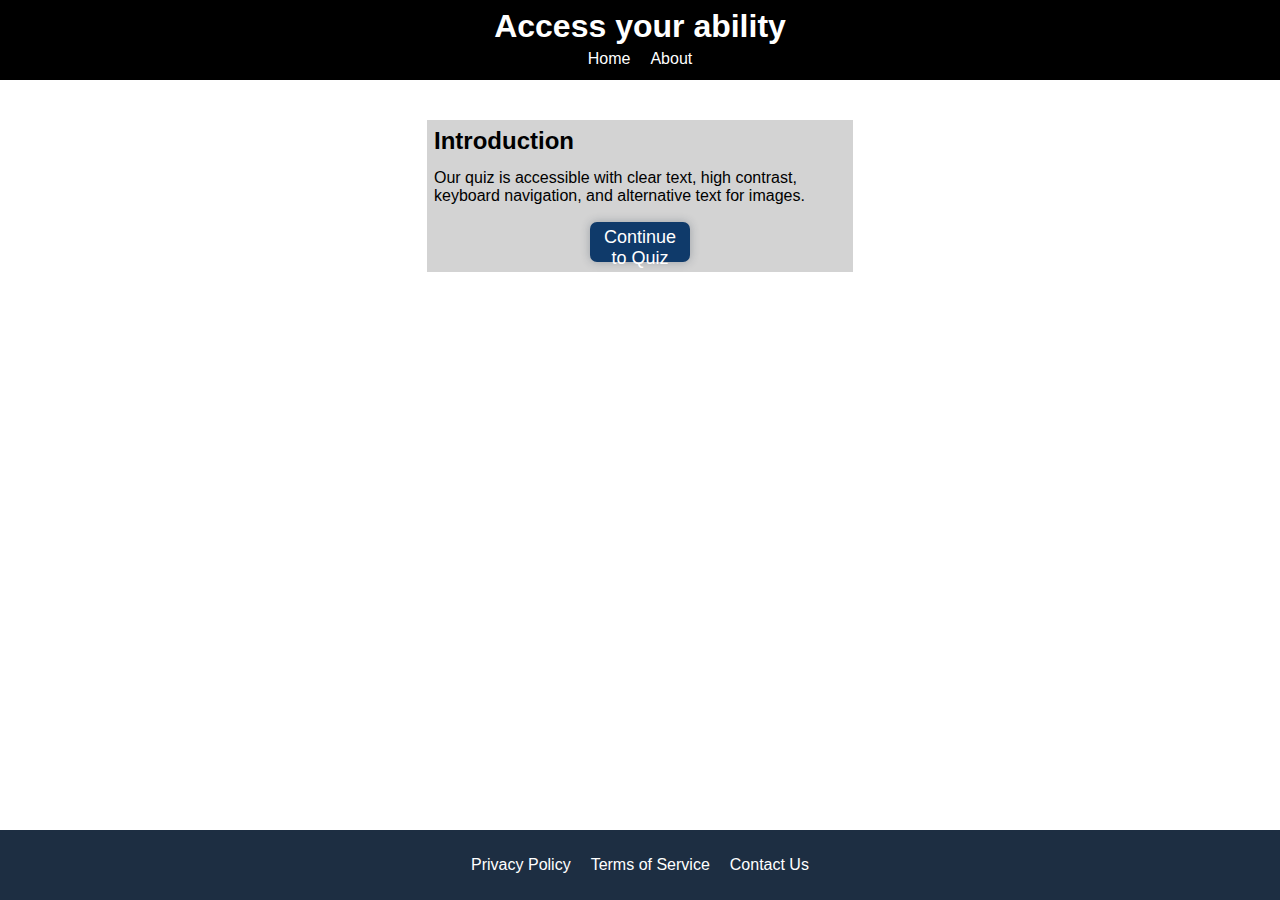
==== commit 7b21af09: "error and validation" ====
--- a/index.html
+++ b/index.html
@@ -17,12 +17,11 @@
 
 <body>
   <a
-    href="#intro-continue"
+    href="#main-content"
     class="skip-link"
     aria-label="skip link"
-    aria-describedby="Link to skip ahead and start quiz section"
   >Skip to main content</a>
-  <header id="header" role="navigation" aria-describedby="hahaha">
+  <header id="header">
     <div class="header-content">
       <h1>
         Access your ability
@@ -60,7 +59,7 @@
     />
   </section>
 
-  <main id="main">
+  <main id="main-content">
 
     <section id="introduction-section">
       <div
@@ -83,6 +82,68 @@
       </div>
     </section>
 
+
+
+    <section
+      id="user-info"
+      hidden
+    >
+      <h2>Your information</h2>
+      <form id="user-info-form">
+        <div class="form-control">
+          <label for="name">Name:</label>
+          <input
+            type="text"
+            id="name"
+            name="name"
+            aria-required="true"
+            aria-describedby="name-error"
+            placeholder="John Doe"
+          />
+          <div
+            id="name-error"
+            class="error"
+            role="alert"
+            hidden
+          ></div>
+        </div>
+        <div class="form-control">
+          <label for="email">Email:</label>
+          <input
+            type="email"
+            id="email"
+            name="email"
+            aria-required="true"
+            aria-describedby="email-hint email-error"
+            placeholder="name@example.com"
+          />
+          <div
+            id="email-hint"
+            class="hint"
+          ></div>
+          <div
+            id="email-error"
+            class="error"
+            role="alert"
+            hidden
+          ></div>
+        </div>
+        <div class="form-control">
+          <button
+            type="submit"
+            class="quiz-buttons"
+            id="start-quiz"
+          >
+            Start Quiz
+          </button>
+        </div>
+      </form>
+    </section>
+
+
+
+
+
     <section
       id="quiz-section"
       hidden
@@ -92,124 +153,101 @@
         Accessibility Quiz
       </h2>
 
+      <!-- Progressbar -->
       <div
         class="progress-bar-container"
-        hidden
+        role="status"
+        aria-live="polite"
       >
-        <div class="progress-bar">
+        <div
+          class="bar"
+          id="bar"
+          aria-label="progress bar"
+          aria-describedby="A bar showing progress of quiz"
+        >
           <div
-            class="bar"
-            id="bar"
-            aria-label="progress bar"
-            aria-describedby="A bar showing progress of quiz"
-          ><span id="percent-bar"></span></div>
-        </div>
+            class="progress-fill"
+            style="width: 0%"
+          >
+          </div>
+
+        </div>
+        <p
+          class="progress-text"
+          id="progress-text"
+        >0 of 4 questions answered</p>
       </div>
 
-      <form>
-
-        <fieldset
-          class="user-info"
-          id="user-info"
-        >
-          <div class="form-control">
-            <label for="name">Name:</label>
-            <input
-              type="text"
-              id="name"
-              name="name"
-              aria-required="true"
-              aria-describedby="name-error"
-              placeholder="Example: John Doe"
-            />
-            <div
-              id="name-error"
-              class="error"
-              role="alert"
-              hidden
-            ></div>
-          </div>
-          <div class="form-control">
-            <label for="email">Email:</label>
-            <input
-              type="email"
-              id="email"
-              name="email"
-              aria-required="true"
-              aria-describedby="email-hint email-error"
-              placeholder="Example: name@example.com"
-            />
-            <div
-              id="email-hint"
-              class="hint"
-            >Example: name@example.com</div>
-            <div
-              id="email-error"
-              class="error"
-              role="alert"
-              hidden
-            ></div>
-          </div>
-          <!-- ska vi göra att man fyller i namn här eller inte? -->
-        </fieldset>
-
-
-
+      <!-- Intructions for the quiz  -->
+      <div
+        class="quiz-instructions"
+        id="quiz-instructions"
+        role="group"
+        aria-labelledby="instructions-heading"
+      >
+        <h3 id="instructions-heading">Instructions</h3>
+        <p>Use tab to navigate between sections, space to select an option</p>
+      </div>
+
+
+      <!-- Quiz -->
+      <form id="quiz">
         <fieldset
           id="question-one"
           class="form-questions"
-          hidden
           aria-label="question 1"
         >
           <legend>
             Question 1
           </legend>
+
           <h3>Importance of image accessibility</h3>
-          <p>Which of the following is importat for web accessebility?</p>
-
-          <span class="answer-container">
+          <p>Which of the following is important for web accessebility?</p>
+
+          <div class="answer-container">
             <input
               id="question-1-1"
-              name="question-1"
+              name="web-accessibility"
               value="true"
               type="radio"
             >
             <label for="question-1-1">Using only images for text content</label>
-          </span>
-
-          <span class="answer-container">
+          </div>
+
+          <div class="answer-container">
             <input
               id="question-1-2"
-              name="question-1"
+              name="web-accessibility"
               value="false"
               type="radio"
             >
             <label for="question-1-2">Ensuring that all important images have discriptive alt-text</label>
-          </span>
-
-          <span class="answer-container">
+          </div>
+
+          <div class="answer-container">
             <input
               id="question-1-3"
-              name="question-1"
+              name="web-accessibility"
               value="false"
               type="radio"
             >
             <label for="question-1-3">Avoiding keyboard shortcuts</label>
-          </span>
+          </div>
         </fieldset>
 
         <fieldset
           id="question-two"
           class="form-questions"
+          aria-label="question 2"
           hidden
-          aria-label="question 2"
         >
           <legend>
             Question 2
           </legend>
+
           <h3>Understanding WCAG</h3>
           <p>What does WCAG stand for?</p>
-          <span class="answer-container">
+          <div class="answer-container">
             <input
               id="question-2-1"
               name="WCAG"
@@ -217,9 +255,9 @@
               type="radio"
             >
             <label for="question-2-1">Web Content Accessebility Guidlines</label>
-          </span>
-
-          <span class="answer-container">
+          </div>
+
+          <div class="answer-container">
             <input
               id="question-2-2"
               name="WCAG"
@@ -227,9 +265,9 @@
               type="radio"
             >
             <label for="question-2-2">Web Code Accessebility Group</label>
-          </span>
-
-          <span class="answer-container">
+          </div>
+
+          <div class="answer-container">
             <input
               id="question-2-3"
               name="WCAG"
@@ -237,14 +275,14 @@
               type="radio"
             >
             <label for="question-2-3">Website Creation and Accessebility Guide</label>
-          </span>
+          </div>
         </fieldset>
 
         <fieldset
           id="question-three"
           class="form-questions"
-          hidden="true"
           aria-label="question 3"
+          hidden
         >
           <legend>
             Question 3
@@ -252,7 +290,7 @@
           <h3>Cognitive disability</h3>
           <p>Which of these practices help users with cognitive disability?</p>
 
-          <span class="answer-container">
+          <div class="answer-container">
             <input
               id="question-3-1"
               name="cognitive-disability"
@@ -260,9 +298,9 @@
               type="radio"
             >
             <label for="question-3-1">Using clear and simple language</label>
-          </span>
-
-          <span class="answer-container">
+          </div>
+
+          <div class="answer-container">
             <input
               id="question-3-2"
               name="cognitive-disability"
@@ -270,9 +308,9 @@
               type="radio"
             >
             <label for="question-3-2">Making websites only accessible with a mouse</label>
-          </span>
-
-          <span class="answer-container">
+          </div>
+
+          <div class="answer-container">
             <input
               id="question-3-3"
               name="cognitive-disability"
@@ -280,15 +318,15 @@
               type="radio"
             >
             <label for="question-3-3">Using complex forms with multiple steps</label>
-          </span>
+          </div>
 
         </fieldset>
 
         <fieldset
           id="question-four"
           class="form-questions"
-          hidden="true"
           aria-label="question 4"
+          hidden
         >
           <legend>
             Question 4
@@ -296,7 +334,7 @@
           <h3>Color and Contrast for Accessibility </h3>
           <p>What should you consider when using color in web design for accessibility?</p>
 
-          <span class="answer-container">
+          <div class="answer-container">
             <input
               id="question-4-1"
               name="color-accessibility"
@@ -304,9 +342,9 @@
               type="radio"
             >
             <label for="question-4-1">Colors should be used only for decoration</label>
-          </span>
-
-          <span class="answer-container">
+          </div>
+
+          <div class="answer-container">
             <input
               id="question-4-2"
               name="color-accessibility"
@@ -314,9 +352,9 @@
               type="radio"
             >
             <label for="question-4-2">Ensure that there is enough contrast between text and background</label>
-          </span>
-
-          <span class="answer-container">
+          </div>
+
+          <div class="answer-container">
             <input
               id="question-4-3"
               name="color-accessibility"
@@ -324,45 +362,45 @@
               type="radio"
             >
             <label for="question-4-3">Avoid any use of color altogether</label>
-          </span>
+          </div>
 
         </fieldset>
+
+        <div
+          id="answer-error"
+          class="error"
+          role="alert"
+          hidden
+        ></div>
 
         <fieldset
           id="results"
           class="form-result"
-          hidden="true"
+          hidden
           aria-label="quiz results"
         >
           <legend>
             Results!
           </legend>
           <img
-            src=""
+            src="./assets/celebrate2.jpg"
             alt="motivational image"
             role="figure"
           />
           <h3 id="score">Your score is -/-</h3>
-          <h2 id="flunked">Questions you got wrong are: -</h2>
+          <h3 id="flunked">Questions you got wrong are: ---</h3>
           <p id="results-message">We hope you learned from this experiance</p>
         </fieldset>
 
         <div class="button-container">
           <!-- Change the names on these divs later on -->
-          <button
-            id="start-quiz-button"
+
+          <button
+            id="previous-button"
             type="button"
             class="quiz-buttons"
-          >
-            Start Quiz
-          </button>
-          <button
-            id="back-button"
-            type="button"
-            class="quiz-buttons"
-            hidden="true"
-          >
-            Back
+            hidden
+          >Back
           </button>
 
           <button
@@ -370,15 +408,14 @@
             type="button"
             class="quiz-buttons"
             hidden
-          >
-            Next
+          >Next
           </button>
 
           <button
             id="result-button"
             type="submit"
             class="quiz-buttons"
-            hidden="true"
+            hidden
           >See Result
           </button>
 
@@ -397,12 +434,11 @@
         id="announcer"
         class="visually-hidden"
         aria-live="polite"
+        role="alert"
       >
       </div>
 
     </section>
-
-
 
   </main>
 
--- a/css/styles.css
+++ b/css/styles.css
@@ -36,8 +36,8 @@
 }
 
 #header {
-  background-color: #1d2e42;
-  color: #e5d4c0;
+  background-color: black;
+  color: white;
   display: flex;
   height: 80px;
 }
@@ -52,7 +52,6 @@
 }
 
 h1 {
-
   text-align: center;
 
 }
@@ -69,7 +68,7 @@
 
 .nav-links {
   text-decoration: none;
-  color: #e5d4c0;
+  color: white;
   font-size: 16px;
 }
 
@@ -85,7 +84,7 @@
 }
 
 main {
-  background-color: #e5d4c0;
+  background-color: white;
   margin-top: -4px;
   flex: 1;
   display: flex;
@@ -131,7 +130,7 @@
 #introduction-section h2,
 #introduction-section p {
   padding: 7px;
-  color: #1d2e42;
+  color: black;
 }
 
 #introduction-section p {
@@ -139,36 +138,48 @@
 }
 
 .introduction {
-  background-color: #e8dbcc;
-}
-
-.user-info:not([hidden]) {
+  background-color: lightgray;
+}
+
+#user-info:not([hidden]) {
   padding: 10px;
   border-radius: 10px;
   border: 2px solid #1d2e42;
   width: 300px;
+  height: 250px;
+  background-color: lightgray;
+}
+
+.error {
+  color: red;
 }
 
 .form-control {
   display: flex;
   flex-direction: column;
-  
+  justify-content: space-evenly;
+  height: 100%;
+
 }
 
 .form-control input {
   font-size: 16px;
+  height: 40px;
   border-radius: 7px;
   padding: 5px;
   border: none;
-}
-
+
+}
+
+.form-control input::placeholder {
+  color: #1d2e42;
+}
 
 .continue-container {
   display: flex;
   justify-content: center;
   padding: 10px 0;
 }
-
 
 
 #quiz-section:not([hidden]) {
@@ -185,43 +196,30 @@
 /*progressbar*/
 .progress-bar-container {
   width: 100%;
-}
-
-.progress-bar {
-  background: white;
-  height: 10px;
-  width: 100%;
+  display: flex;
+  flex-direction: column;
+
+}
+
+.bar {
+  height: 15px;
   border-radius: 5px;
-}
-
-.bar {
-  height: 10px;
+  background-color: lightgray;
+
+}
+
+.progress-fill {
+  height: 100%;
+  background-color: blue;
   border-radius: 5px;
-  width: 7%;
-  background: rgb(59, 59, 227);
-  display: flex;
-  justify-content: flex-end;
-  align-items: center;
   transition: all 0.25s ease-in-out;
 }
 
-.bar span {
-  height: 20px;
-  width: 20px;
-  border-radius: 50%;
-  background-color: white;
-  display: flex;
-  align-items: center;
-  justify-content: center;
-  background-color: #1d2e42;
-}
-
 form {
   display: flex;
   flex-direction: column;
   height: 100%;
   width: 100%;
-  overflow: hidden;
   position: relative;
 }
 
@@ -234,18 +232,15 @@
 
 .form-questions,
 .form-result {
-  /* font-size: 16px; */
   flex: 1;
   flex-direction: column;
-
   padding: 0 7px;
-  /*display: flex;*/
   border-radius: 10px;
-  transform: translateX(100%);
-  opacity: 0;
-  display: none;
   border: 2px solid #1d2e42;
-  min-height: 310px;
+  min-height: 200px;
+  width: 100%;
+  min-width: 100px;
+  max-width: 600px;
 }
 
 /*här stod det tidigare bara .form-questions istället för .form-questions p. Vet inte varför men det gjorde att paddingen i den ovanför inte funkade så ändrade det*/
@@ -255,72 +250,11 @@
   padding: 5px 0;
 }
 
-
-.form-questions:not([hidden]),
-.form-result:not([hidden]) {
-  opacity: 1;
-  transform: translateX(0);
-  display: flex;
-}
-
-.slide-in-right {
-  animation: slideInRight 0.25s linear;
-}
-
-@keyframes slideInRight {
-  from {
-    transform: translateX(100%);
-  }
-
-  to {
-    transform: translateX(0);
-  }
-
-}
-
-.slide-out-left {
-  animation: slideOutLeft 0.25s linear;
-}
-
-@keyframes slideOutLeft {
-  from {
-    transform: translateX(0);
-  }
-
-  to {
-    transform: translateX(-100%);
-  }
-}
-
-
-.slide-in-left {
-  animation: slideInLeft 0.25s linear;
-}
-
-@keyframes slideInLeft {
-  from {
-    transform: translateX(-100%);
-  }
-
-  to {
-    transform: translateX(0);
-  }
-
-}
-
-.slide-out-right {
-  animation: slideOutRight 0.25s linear;
-}
-
-@keyframes slideOutRight {
-  from {
-    transform: translateX(0);
-  }
-
-  to {
-    transform: translateX(100%);
-  }
-}
+.form-result img {
+  width: 100%;
+  height: auto;
+}
+
 
 .answer-container {
   display: flex;
@@ -331,9 +265,13 @@
   border: 2px solid #1d2e42;
   border-radius: 10px;
   background-color: #1d2e42;
-  color: #efe8e0;
-  font-size: 16px;
-
+  color: white;
+  font-size: 16px;
+  transition: 0.25s linear;
+}
+
+.answer-container:hover {
+  background-color: #0d151f;
 }
 
 .button-container {
@@ -342,30 +280,28 @@
   justify-content: space-between;
 }
 
-#back-button[hidden] {
-  visibility: hidden;
-  display: block;
-  /* Don't delete!! This is so that the next-button stays to the right when backbutton is not visable */
-}
-
-#retake-button[hidden] {
-  visibility: hidden;
-
-}
-
-.quiz-buttons,
+
+.quiz-buttons:not([hidden]),
 .intro-continue {
   width: 100px;
-  height: 50px;
+  height: 40px;
   font-size: 18px;
   padding: 5px;
   border: none;
   border-radius: 7px;
   background-color: #0f3a6a;
-  color: #efe8e0;
+  color: white;
   box-shadow: 0px 0px 10px rgba(29, 46, 66, 0.3);
   text-align: center;
 }
+
+/*
+.quiz-buttons:focus-visible {
+  outline: 2px solid yellow;
+  outline-offset: -2px;
+  border-radius: 2px;
+}
+*/
 
 #footer {
   background-color: #1d2e42;
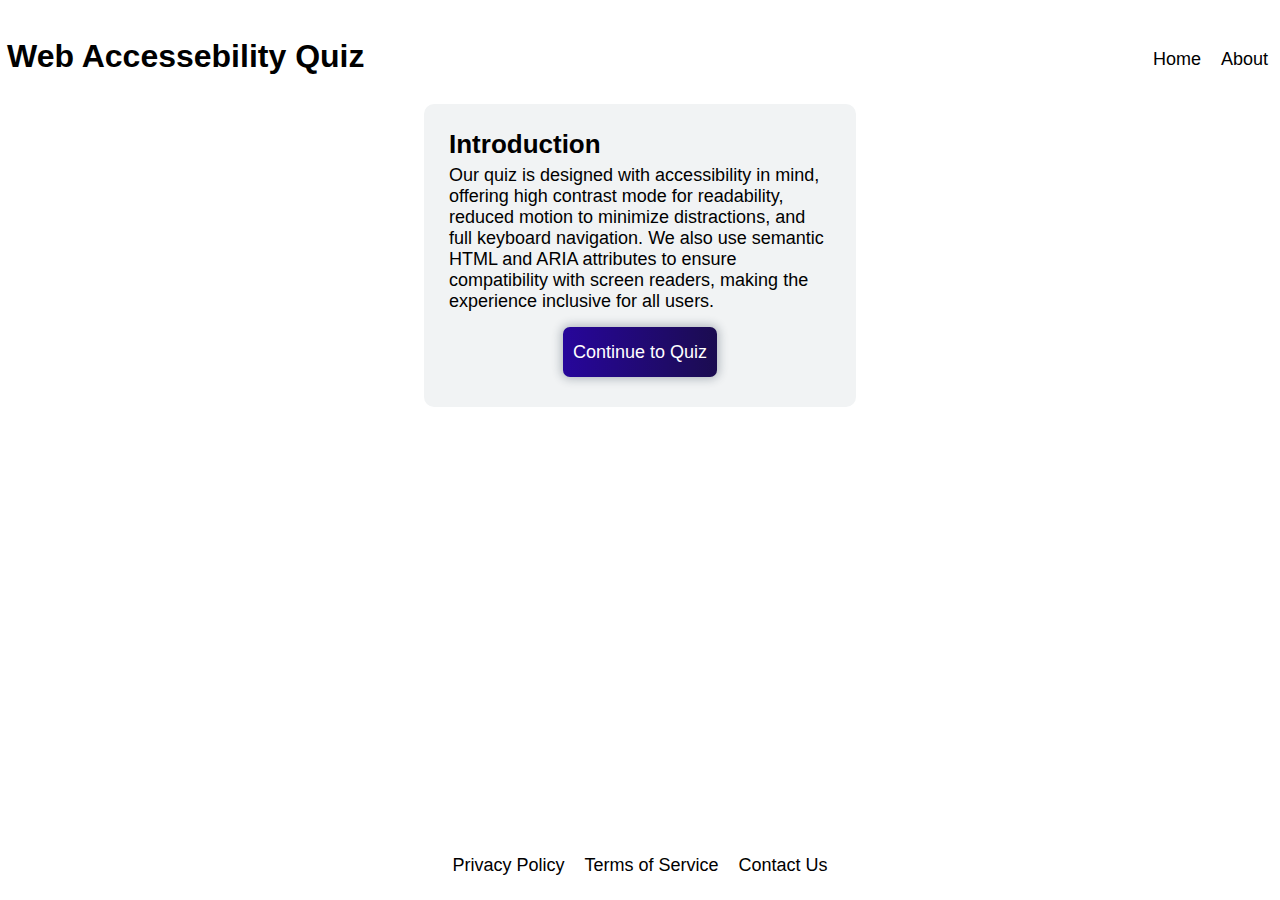
==== commit 7888dd7b: "change styling" ====
--- a/index.html
+++ b/index.html
@@ -7,7 +7,7 @@
     name="viewport"
     content="width=device-width, initial-scale=1.0"
   />
-  <title>Access Your Ability</title>
+  <title>Web Accessebility Quiz</title>
   <link
     rel="stylesheet"
     href="css/styles.css"
@@ -24,7 +24,7 @@
   <header id="header">
     <div class="header-content">
       <h1>
-        Access your ability
+        Web Accessebility Quiz
       </h1>
       <nav
         role="navigation"
@@ -62,12 +62,11 @@
   <main id="main-content">
 
     <section id="introduction-section">
-      <div
-        class="introduction"
-        role="feed"
-      >
+      <div class="introduction">
         <h2>Introduction</h2>
-        <p>Our quiz is accessible with clear text, high contrast, keyboard navigation, and alternative text for images.
+        <p>Our quiz is designed with accessibility in mind, offering high contrast mode for readability, reduced motion
+          to minimize distractions, and full keyboard navigation. We also use semantic HTML and ARIA attributes to
+          ensure compatibility with screen readers, making the experience inclusive for all users.
         </p>
         <div class="continue-container">
 
@@ -97,7 +96,7 @@
             id="name"
             name="name"
             aria-required="true"
-            aria-describedby="name-error"
+            aria-description="name error"
             placeholder="John Doe"
           />
           <div
@@ -114,7 +113,7 @@
             id="email"
             name="email"
             aria-required="true"
-            aria-describedby="email-hint email-error"
+            aria-description="email-hint email-error"
             placeholder="name@example.com"
           />
           <div
@@ -153,6 +152,17 @@
         Accessibility Quiz
       </h2>
 
+      <!-- Intructions for the quiz  -->
+      <div
+        class="quiz-instructions"
+        id="quiz-instructions"
+        role="group"
+        aria-label="instructions-heading"
+      >
+        <h3 id="instructions-heading">Instructions</h3>
+        <p>Use tab to navigate between sections, space to select an option</p>
+      </div>
+
       <!-- Progressbar -->
       <div
         class="progress-bar-container"
@@ -163,7 +173,7 @@
           class="bar"
           id="bar"
           aria-label="progress bar"
-          aria-describedby="A bar showing progress of quiz"
+          aria-description="A bar showing progress of quiz"
         >
           <div
             class="progress-fill"
@@ -175,19 +185,10 @@
         <p
           class="progress-text"
           id="progress-text"
-        >0 of 4 questions answered</p>
+        >0/4 questions answered</p>
       </div>
 
-      <!-- Intructions for the quiz  -->
-      <div
-        class="quiz-instructions"
-        id="quiz-instructions"
-        role="group"
-        aria-labelledby="instructions-heading"
-      >
-        <h3 id="instructions-heading">Instructions</h3>
-        <p>Use tab to navigate between sections, space to select an option</p>
-      </div>
+
 
 
       <!-- Quiz -->
@@ -198,7 +199,7 @@
           aria-label="question 1"
         >
           <legend>
-            Question 1
+            <span class="question-border">Question 1</span>
           </legend>
 
           <h3>Importance of image accessibility</h3>
@@ -242,7 +243,7 @@
           hidden
         >
           <legend>
-            Question 2
+            <span class="question-border">Question 2</span>
           </legend>
 
           <h3>Understanding WCAG</h3>
@@ -285,7 +286,7 @@
           hidden
         >
           <legend>
-            Question 3
+            <span class="question-border">Question 3</span>
           </legend>
           <h3>Cognitive disability</h3>
           <p>Which of these practices help users with cognitive disability?</p>
@@ -329,7 +330,7 @@
           hidden
         >
           <legend>
-            Question 4
+            <span class="question-border">Question 4</span>
           </legend>
           <h3>Color and Contrast for Accessibility </h3>
           <p>What should you consider when using color in web design for accessibility?</p>
@@ -373,24 +374,37 @@
           hidden
         ></div>
 
-        <fieldset
+        <div
           id="results"
           class="form-result"
           hidden
           aria-label="quiz results"
         >
-          <legend>
-            Results!
-          </legend>
-          <img
-            src="./assets/celebrate2.jpg"
-            alt="motivational image"
-            role="figure"
-          />
-          <h3 id="score">Your score is -/-</h3>
-          <h3 id="flunked">Questions you got wrong are: ---</h3>
-          <p id="results-message">We hope you learned from this experiance</p>
-        </fieldset>
+          <div id="img-container">
+            <h3>Results</h3>
+            <img
+              src="./assets/celebrate2.jpg"
+              alt="Fireworks"
+              role="img"
+              aria-describedby="img-description"
+            />
+            <p
+              id="img-description"
+              hidden
+            >A celebratory image of fireworks</p>
+          </div>
+
+
+          <div class="result-container">
+            <p
+              id="img-description"
+              hidden
+            >Image of fireworks to celebrate the quiz is completed</p>
+            <h3 id="score">Your score is -/-</h3>
+            <div id="flunked"></div>
+            <p id="results-message">We hope you learned from this experiance</p>
+          </div>
+        </div>
 
         <div class="button-container">
           <!-- Change the names on these divs later on -->
--- a/css/styles.css
+++ b/css/styles.css
@@ -5,10 +5,26 @@
   font-family: 'Gill Sans', 'Gill Sans MT', Calibri, 'Trebuchet MS', sans-serif;
 }
 
+:root {
+  --gray: #f1f3f4;
+}
+
 body {
   display: flex;
   flex-direction: column;
   min-height: 100vh;
+}
+
+h2 {
+  font-size: 26px;
+}
+
+h3 {
+  font-size: 22px;
+}
+
+p {
+  font-size: 18px;
 }
 
 .skip-link {
@@ -36,23 +52,26 @@
 }
 
 #header {
-  background-color: black;
-  color: white;
-  display: flex;
-  height: 80px;
+  background-color: white;
+  color: black;
+  padding: 5px 7px;
+  display: flex;
+  align-items: flex-end;
+  min-height: 80px;
+
 }
 
 .header-content {
   display: flex;
-  flex-direction: column;
-  justify-content: center;
-  align-items: center;
-  width: 100%;
+  justify-content: space-between;
+  align-items: flex-end;
+  width: 100%;
+  height: 100%;
 
 }
 
 h1 {
-  text-align: center;
+  font-size: 32px;
 
 }
 
@@ -68,8 +87,8 @@
 
 .nav-links {
   text-decoration: none;
-  color: white;
-  font-size: 16px;
+  color: black;
+  font-size: 18px;
 }
 
 #banner {
@@ -91,7 +110,8 @@
   flex-direction: column;
   align-items: center;
   justify-content: flex-start;
-  padding: 20px 0 20px 0;
+  color: black;
+
 }
 
 
@@ -99,18 +119,39 @@
 /*About*/
 #about {
   display: flex;
+  flex-direction: column;
   justify-content: center;
   align-items: center;
   flex: 1;
+  padding: 7px;
+
+
 }
 
 .about-us {
   padding: 20px;
-  background-color: white;
-  margin: 10px;
-  border-radius: 10px;
-  box-shadow: 0px 0px 10px rgba(29, 46, 66, 0.3);
-
+  background-color: var(--gray);
+  max-width: 446px;
+  border-radius: 10px;
+
+}
+
+.about-us p,
+.about-us h2 {
+  margin: 5px;
+}
+
+.button-box {
+  padding-top: 10px;
+  display: flex;
+  width: 100%;
+  align-items: center;
+  justify-content: center;
+}
+
+#team-link {
+  text-decoration: none;
+  color: white;
 }
 
 
@@ -118,8 +159,7 @@
 /*Här gör vi disply flex för att styla introduction*/
 #introduction-section:not([hidden]) {
   margin-top: -4px;
-  padding: 10px;
-  color: white;
+  padding: 7px;
   max-width: 446px;
   display: flex;
   align-items: center;
@@ -127,54 +167,67 @@
 }
 
 
+
 #introduction-section h2,
 #introduction-section p {
-  padding: 7px;
-  color: black;
-}
-
-#introduction-section p {
-  font-size: 16px;
-}
+  margin: 5px;
+}
+
 
 .introduction {
-  background-color: lightgray;
+  margin-top: 7px;
+  background-color: var(--gray);
+  border-radius: 10px;
+  padding: 20px;
+
 }
 
 #user-info:not([hidden]) {
   padding: 10px;
-  border-radius: 10px;
-  border: 2px solid #1d2e42;
-  width: 300px;
-  height: 250px;
-  background-color: lightgray;
+  margin-top: 7px;
+  border-radius: 10px;
+  max-width: 446px;
+  background-color: var(--gray);
+}
+
+#user-info-form {
+  min-width: 280px;
+  min-height: 280px;
+  padding: 20px;
+  display: flex;
+  justify-content: space-between;
+
 }
 
 .error {
-  color: red;
+  color: rgb(143, 3, 3);
 }
 
 .form-control {
   display: flex;
   flex-direction: column;
-  justify-content: space-evenly;
+  gap: 5px;
   height: 100%;
 
 }
 
 .form-control input {
-  font-size: 16px;
+  font-size: 18px;
   height: 40px;
   border-radius: 7px;
   padding: 5px;
   border: none;
-
 }
 
 .form-control input::placeholder {
   color: #1d2e42;
 }
 
+label {
+  font-size: 18px;
+
+}
+
 .continue-container {
   display: flex;
   justify-content: center;
@@ -183,36 +236,43 @@
 
 
 #quiz-section:not([hidden]) {
-  display: block;
+  display: flex;
+  flex-direction: column;
+  gap: 10px;
   margin: 5px;
-  color: #1d2e42;
-
-}
-
-#quiz-head {
-  padding-bottom: 10px;
+}
+
+.quiz-instructions {
+  margin-bottom: 30px;
+  padding: 10px;
+  border-radius: 10px;
+
 }
 
 /*progressbar*/
 .progress-bar-container {
-  width: 100%;
-  display: flex;
-  flex-direction: column;
+  width: 70%;
+  display: flex;
+  flex-direction: column;
+  align-self: center;
 
 }
 
 .bar {
   height: 15px;
   border-radius: 5px;
-  background-color: lightgray;
-
+  background-color: rgb(221, 221, 252)
 }
 
 .progress-fill {
   height: 100%;
-  background-color: blue;
+  background-color: rgb(13, 13, 111);
   border-radius: 5px;
   transition: all 0.25s ease-in-out;
+}
+
+.progress-text {
+  text-align: center;
 }
 
 form {
@@ -230,47 +290,76 @@
   text-align: center;
 }
 
-.form-questions,
-.form-result {
-  flex: 1;
-  flex-direction: column;
-  padding: 0 7px;
-  border-radius: 10px;
-  border: 2px solid #1d2e42;
-  min-height: 200px;
+.form-questions:not([hidden]) {
+  padding: 10px;
+  border-radius: 10px;
+  background-color: var(--gray);
+  border: none;
+  min-height: 300px;
   width: 100%;
   min-width: 100px;
   max-width: 600px;
-}
-
-/*här stod det tidigare bara .form-questions istället för .form-questions p. Vet inte varför men det gjorde att paddingen i den ovanför inte funkade så ändrade det*/
-.form-questions p,
-.form-result p {
-  font-size: 16px;
-  padding: 5px 0;
-}
-
-.form-result img {
-  width: 100%;
-  height: auto;
+  display: flex;
+  flex-direction: column;
+  gap: 10px;
+}
+
+.question-border {
+  border: 1px solid black;
+  border-radius: 10px;
+  padding: 2px;
+  background-color: var(--gray);
 }
 
 
 .answer-container {
   display: flex;
   flex-direction: row;
-  gap: 10px;
+  gap: 20px;
   padding: 5px;
-  margin: 5px 0;
-  border: 2px solid #1d2e42;
-  border-radius: 10px;
-  background-color: #1d2e42;
-  color: white;
+  margin: 10px 0;
+  background-color: white;
+  border-radius: 10px;
+  color: black;
   font-size: 16px;
   transition: 0.25s linear;
 }
 
+.wrong-answers {
+  list-style-type: disc;
+  list-style-position: inside;
+}
+
+.form-result {
+  background-color: black;
+  color: white;
+  max-width: 500px;
+}
+
+
+#img-container h3 {
+  position: absolute;
+  right: 40%;
+  color: white;
+  text-align: center;
+  font-size: 18px;
+}
+
+.result-container {
+  padding: 20px;
+}
+
+.form-result img {
+  width: 100%;
+  height: auto;
+}
+
+
 .answer-container:hover {
+  background-color: rgb(221, 221, 252)
+}
+
+radio:focus-visible {
   background-color: #0d151f;
 }
 
@@ -283,28 +372,33 @@
 
 .quiz-buttons:not([hidden]),
 .intro-continue {
-  width: 100px;
-  height: 40px;
-  font-size: 18px;
-  padding: 5px;
+  min-width: 90px;
+  width: auto;
+  height: 50px;
+  font-size: 18px;
+  padding: 5px 10px;
   border: none;
   border-radius: 7px;
-  background-color: #0f3a6a;
+  background-image: linear-gradient(to right, #27069b, #1b0c50);
   color: white;
-  box-shadow: 0px 0px 10px rgba(29, 46, 66, 0.3);
+  box-shadow: 0px 0px 10px 2px rgba(29, 46, 66, 0.3);
   text-align: center;
 }
 
-/*
-.quiz-buttons:focus-visible {
-  outline: 2px solid yellow;
-  outline-offset: -2px;
-  border-radius: 2px;
-}
-*/
+.quiz-buttons:not([hidden]):hover,
+.intro-continue:hover {
+  background-image: linear-gradient(to right, #1a0473, #120833)
+}
+
+
+#previous-button[hidden] {
+  visibility: hidden;
+  display: block;
+}
+
 
 #footer {
-  background-color: #1d2e42;
+  background-color: white;
   height: 70px;
   display: flex;
   flex-direction: row;
